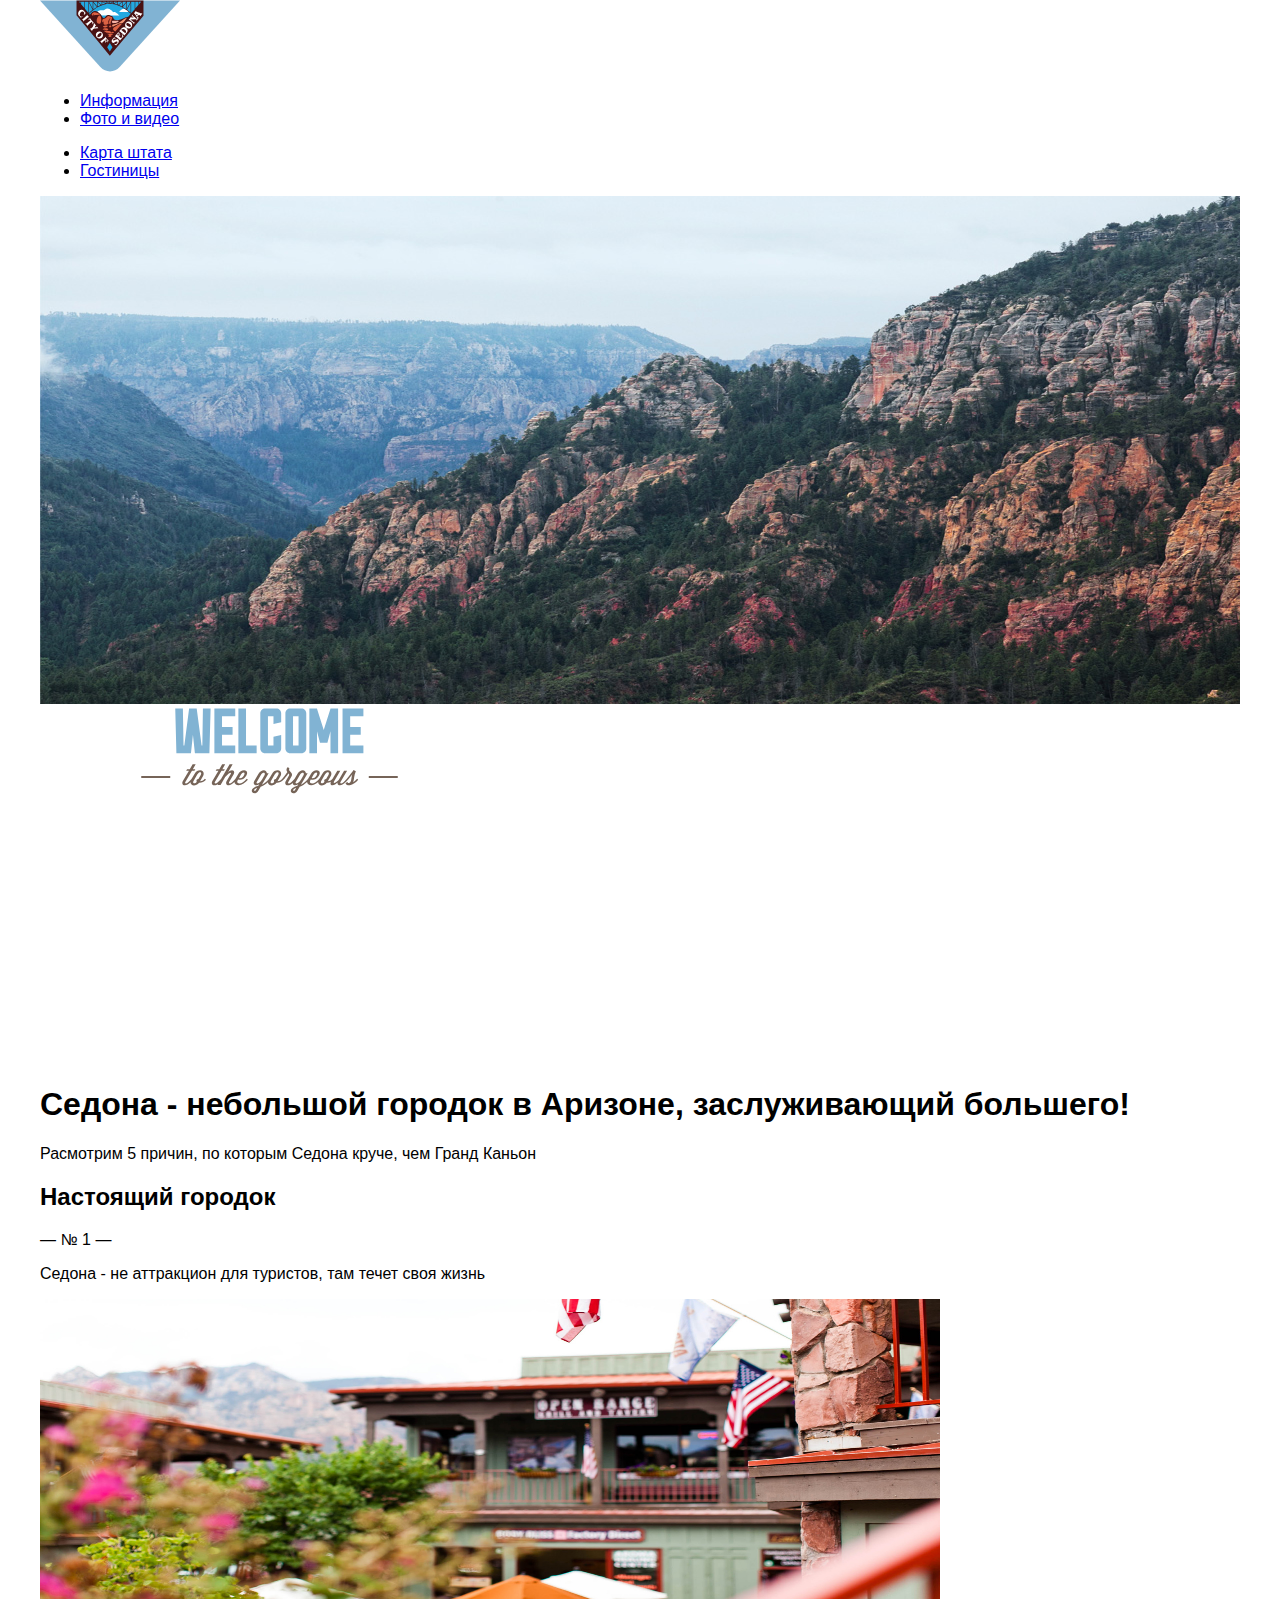
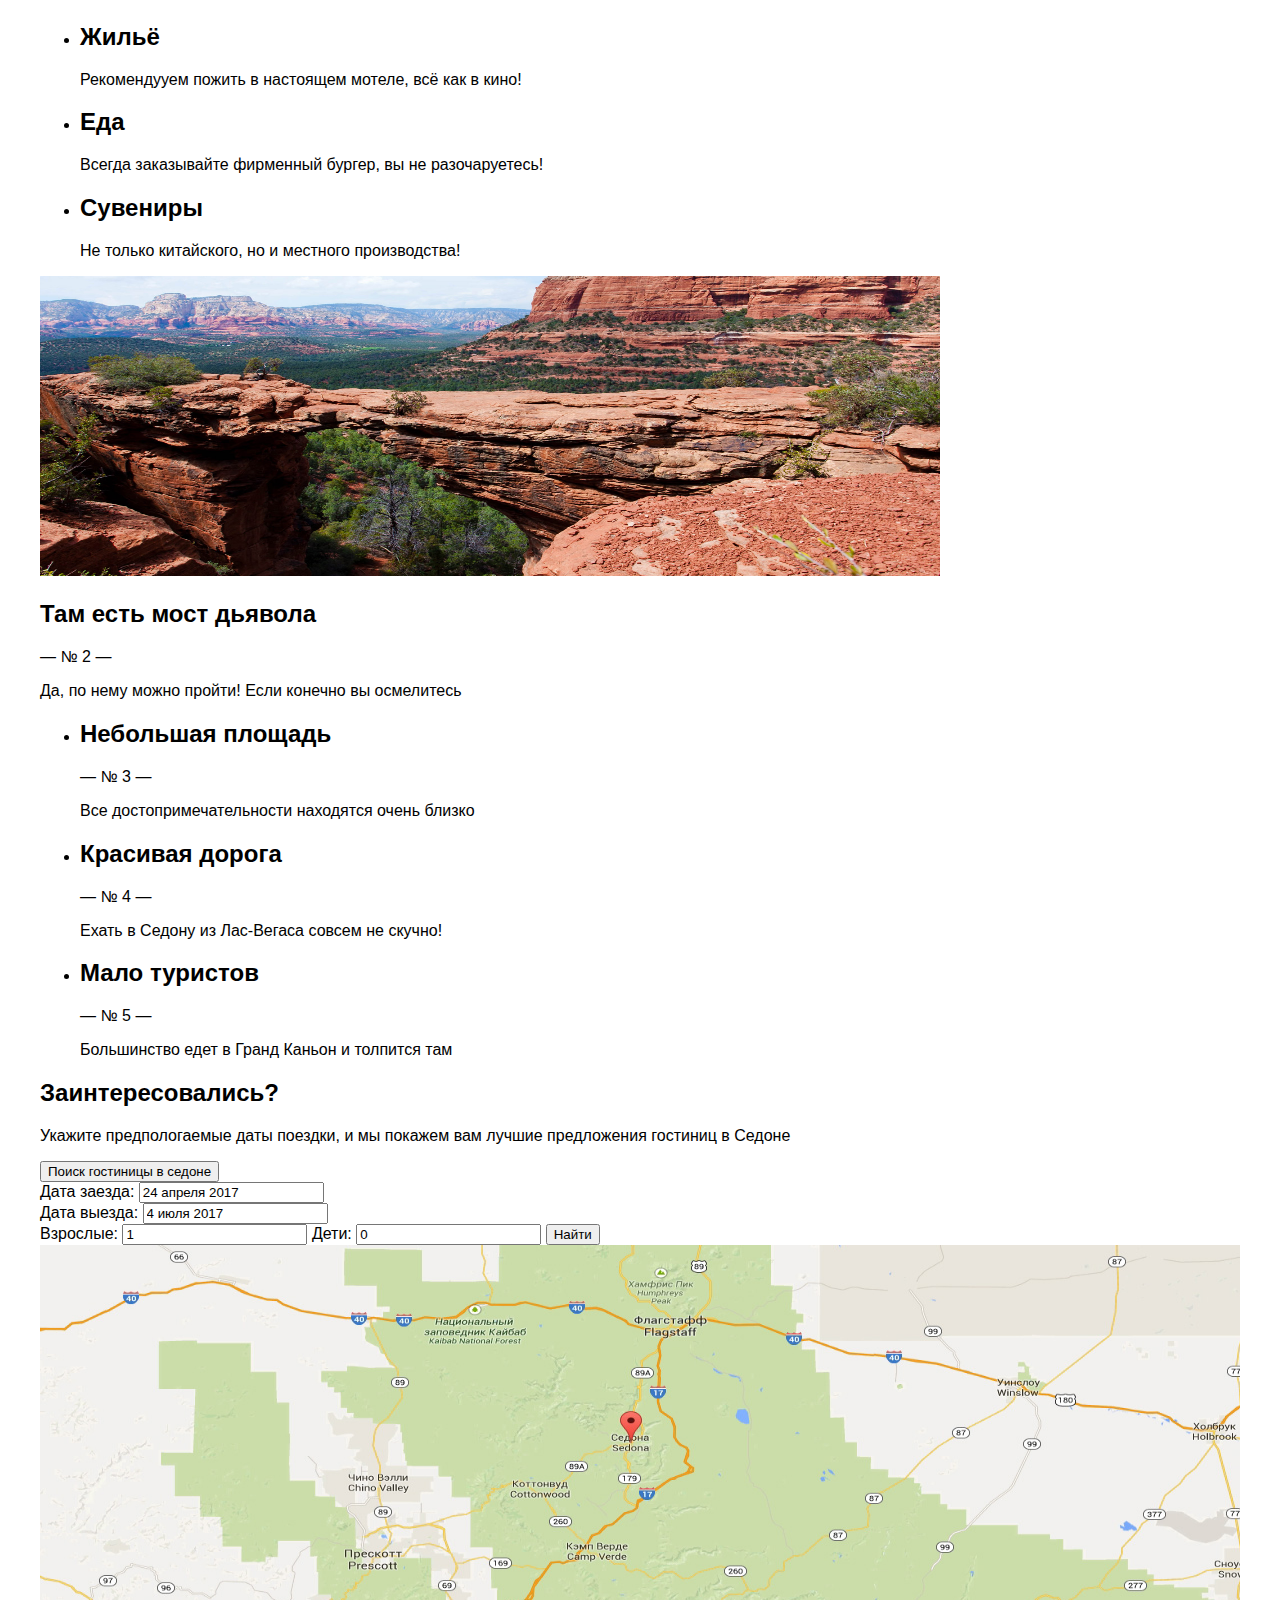
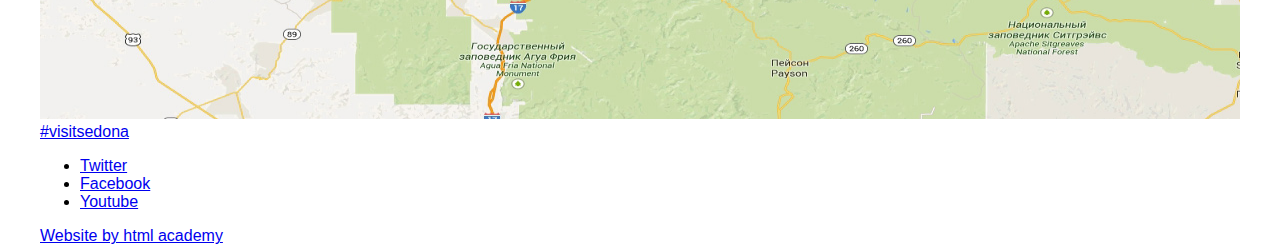
==== index.html @ aff2f15e "заменил .пнг на .свг" ====
<!DOCTYPE html>
<html lang="ru">
  <head>
    <meta charset="utf-8">
    <title>HTML Academy: Седона</title>
    <link rel="stylesheet" type="text/css" href="css/style.css">
  </head>
  <body>
  	<header class="main-header">
      <a class="main-header-logo">
          <img src="img/index-logo.svg" width="140" height="72" alt="Логотип города Седона">
        </a>
  		<nav class="main-navigation">
  			<ul class="site-navigation nav-left">
  				<li>
  					<a href="info.html">Информация</a>			
  				</li>
  				<li>
  					<a href="foto.html">Фото и видео</a>
  				</li>
        </ul>
        <ul class="site-navigation nav-right">  
  				<li>
  					<a href="map.html">Карта штата</a>
  				</li>
  				<li>
  					<a href="hotels.html">Гостиницы</a>
  				</li>
  			</ul>
  		</nav>
  	</header>
    <main class="container">
    	<section class="container-header">
    		<img src="img/background-photo.jpg" width="1200" height="508" alt="Sedona Nature">
        <img src="img/welcome-header.svg" width="459" height="353" alt="Because the Grand canyon sucks!">
    	</section>
    	<section class="features">
    		<h1>Седона - небольшой городок в Аризоне, заслуживающий большего!</h1>
    		<p>Расмотрим 5 причин, по которым Седона круче, чем Гранд Каньон</p>
    		<div class="feature-logo">
            <div class="feature-logo-text-container">
              <h2>Настоящий городок</h2>
              <p>— № 1 —</p>
              <p>Седона - не аттракцион для туристов, там течет своя жизнь</p>
            </div>
            <div class="feature-logo-image-container">
              <img src="img/features_1.jpg" width="900" height="300" alt="Настоящий городок">              
            </div>      
        </div>  
        <ul class="features-list">
            <li class="feature-item">
              <h2>Жильё</h2>
              <p>Рекомендууем пожить в настоящем мотеле, всё как в кино!</p>
            </li>
            <li class="feature-item">
              <h2>Еда</h2>
              <p>Всегда заказывайте фирменный бургер, вы не разочаруетесь!</p>
            </li>
            <li class="feature-item">
              <h2>Сувениры</h2>
              <p>Не только китайского, но и местного производства!</p>
            </li>
        </ul> 
    		<div class="feature-logo">
          <div class="feature-logo-image-container">
              <img src="img/features_2.jpg" width="900" height="300" alt="Мост дьявола">              
          </div>
          <div class="feature-logo-text-container">
              <h2>Там есть мост дьявола</h2>
              <p>— № 2 —</p>
              <p>Да, по нему можно пройти! Если конечно вы осмелитесь</p>
          </div>       
        </div> 					
    		<ul class="features-list">	
            <li class="feature-item">
    					<h2>Небольшая площадь</h2>
              <p>— № 3 —</p>
    					<p>Все достопримечательности находятся очень близко</p>
    				</li>
    				<li class="feature-item">
    					<h2>Красивая дорога</h2>
              <p>— № 4 —</p>
    					<p>Ехать в Седону из Лас-Вегаса совсем не скучно!</p>
    				</li>
    				<li class="feature-item">
    					<h2>Мало туристов</h2>
              <p>— № 5 —</p>
    					<p>Большинство едет в Гранд Каньон и толпится там</p>
    				</li>
    		</ul> 		
    	</section>
    	<section class="search-hotel">
    		<h2>Заинтересовались?</h2>
    		<p>Укажите предпологаемые даты поездки, и мы покажем вам лучшие предложения гостиниц в Седоне</p>
    		<button name="form-search-hotel">Поиск гостиницы в седоне</button>	
    	</section>
      <section class="hidden-window-search-hotel">
      <form class="form-search-hotel" action="" method="post">
        <label for="Id_date-arrival">Дата заезда:</label>
          <input type="text" id="Id_date-arrival" value="24 апреля 2017">     
            <div class="ico_date"></div>
        <label for="Id_date-departure">Дата выезда:</label>
          <input type="text" id="Id_date-departure" value="4 июля 2017">
            <div class="ico_date"></div>
        <label for="Id_num-people">Взрослые:</label>
          <input type="number" id="Id_num-people" value="1" min="1" step="1">
        <label for="Id_num-child">Дети:</label>      
          <input type="number" id="Id_num-child" value="0" min="0" step="1">
        <button>Найти</button>  
      </form>
    </section>
      <section class="map-sedona">
        <a href="https://goo.gl/maps/uYMS3ZYWvqG2" target="_blank">
          <img src="img/background-map-sedona.jpg" width="1200" height="474" alt="Карта Седоны">
        </a>
      </section>
    </main>
    <footer class="main-footer">
    	<div class="footer-hestag">
        <a href="https://www.instagram.com/explore/tags/visitsedona/" target="_blank">#visitsedona</a>
      </div>  
    	<div class="footer-social">
    		<ul>
    			<li><a class="social-button" href="#">Twitter</a></li>
    			<li><a class="social-button" href="#">Facebook</a></li>
    			<li><a class="social-button" href="#">Youtube</a></li>
    		</ul>
    	</div>
    	<div class="footer-copyright">
        <a class="button" href="https://htmlacademy.ru/intensive/htmlcss" target="_blank">Website by html academy</a>
      </div> 	
    </footer>
    
  </body>
</html>
---- css/style.css ----
@font-face {
	font-family: "PT Sans";
	font-style: normal;
	src:
		local(fonts/ptsans.woff);
}
body {
	font-family: "PT Sans", "Arial", sans-serif;
	width: 1280px;
  	margin: 0;
  	padding: 0 40px;
}
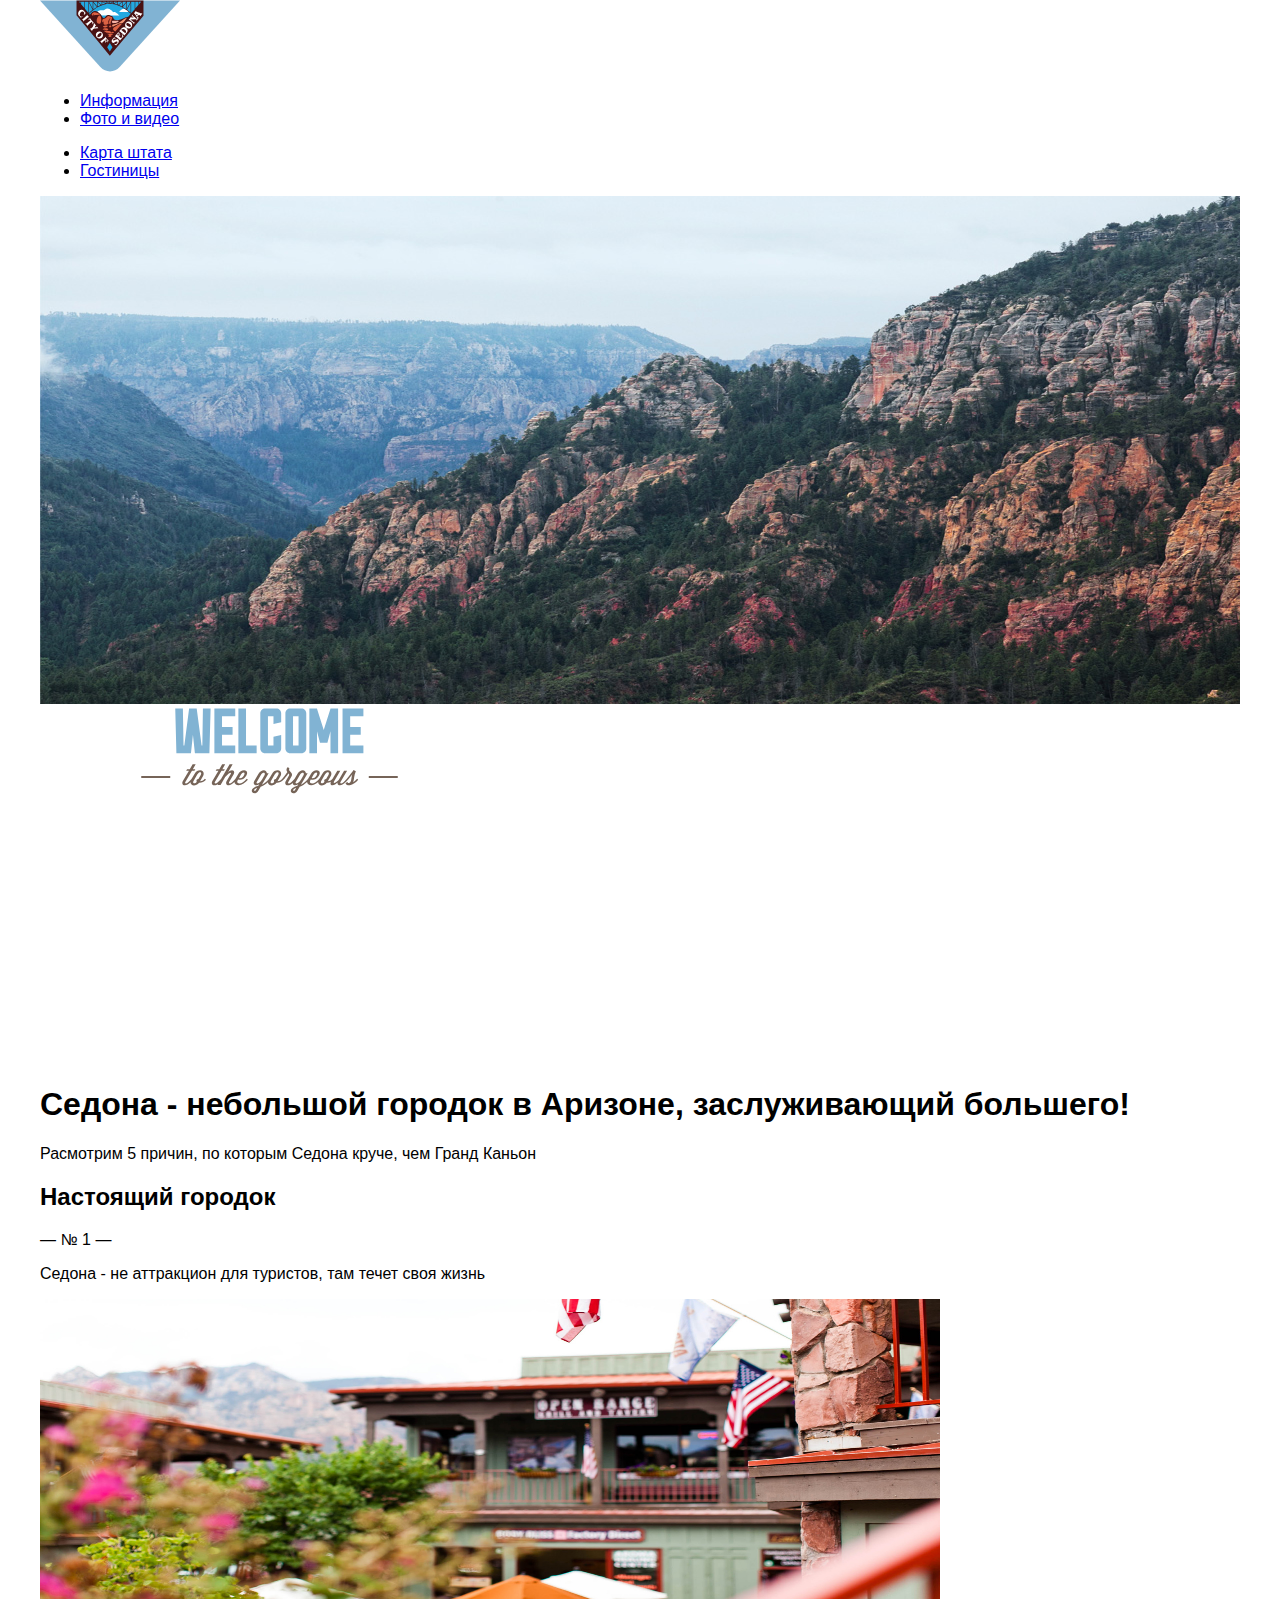
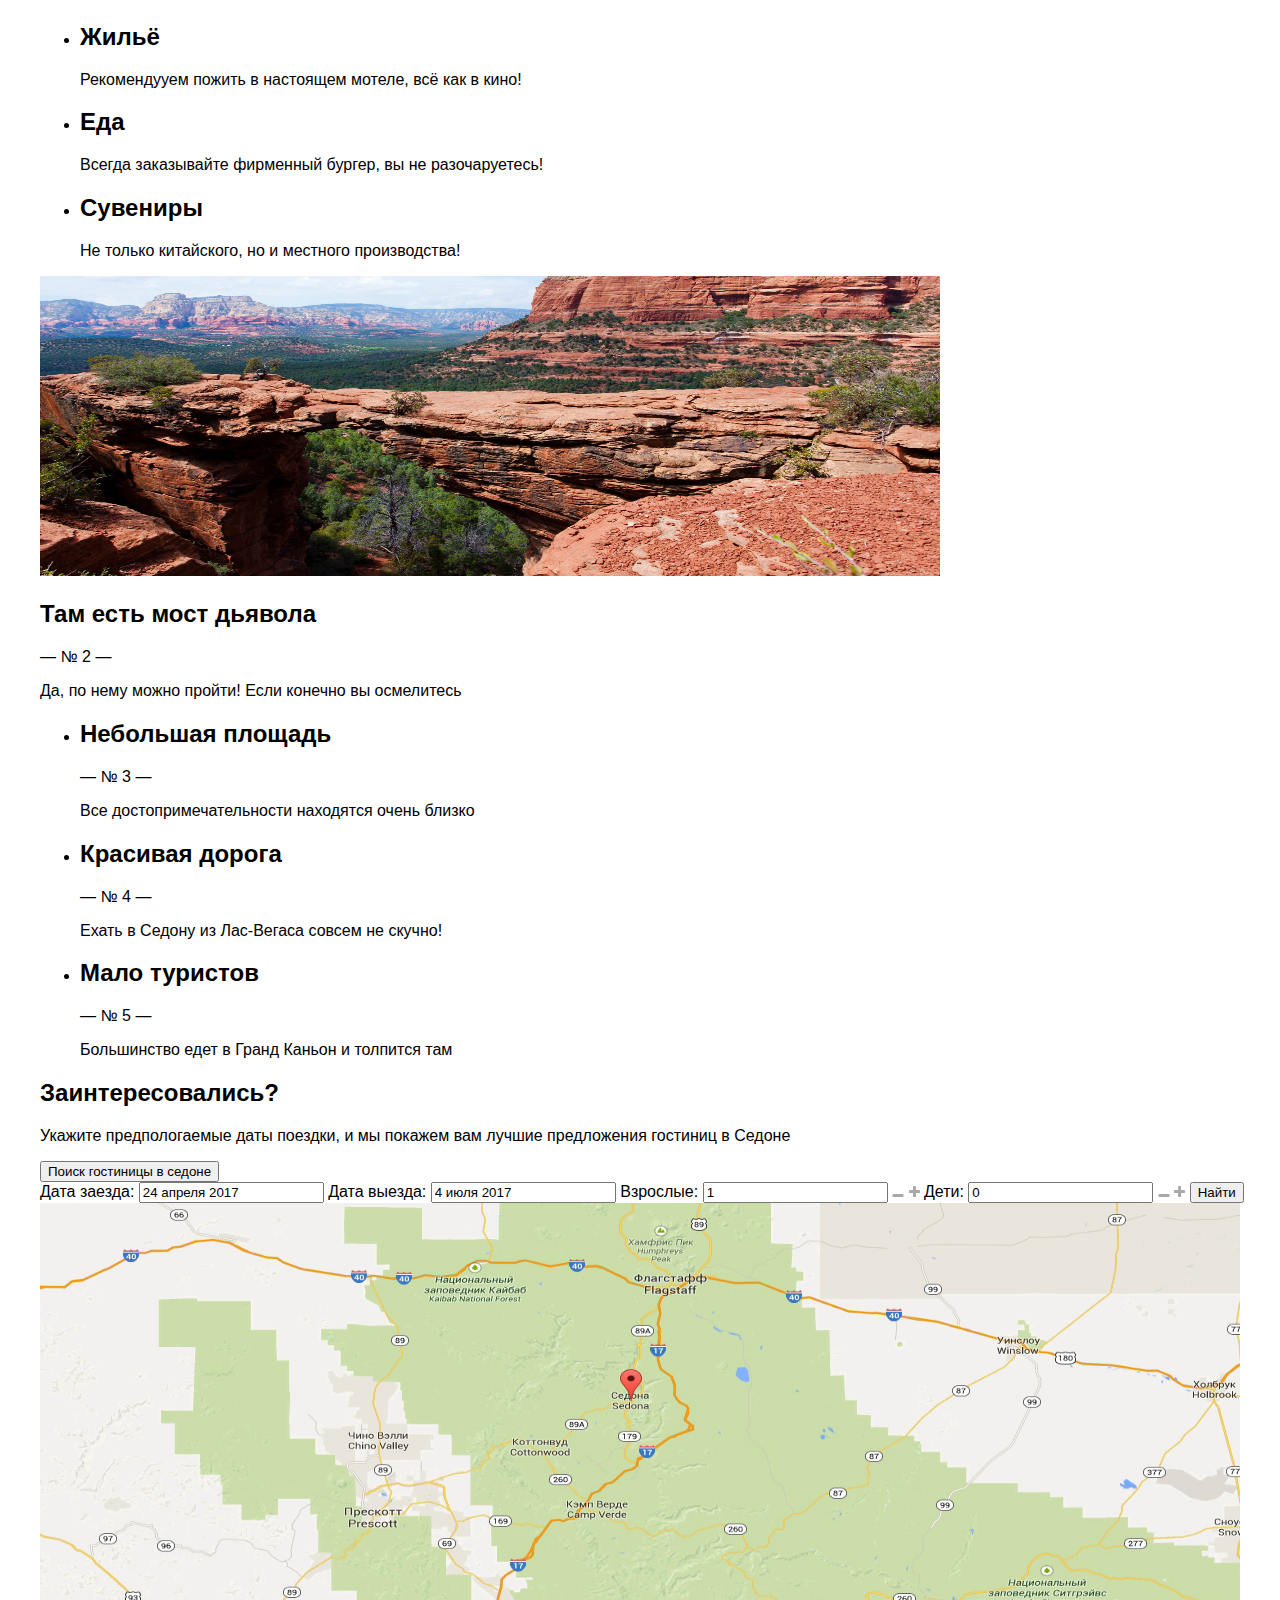
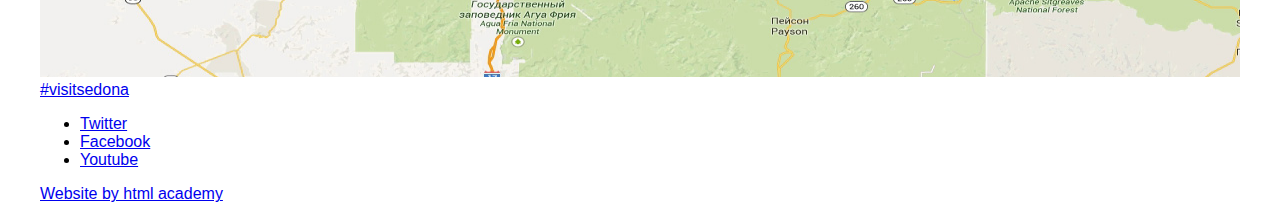
==== commit a4cea29d: "переразметил index" ====
--- a/index.html
+++ b/index.html
@@ -9,7 +9,7 @@
   	<header class="main-header">
       <a class="main-header-logo">
           <img src="img/index-logo.svg" width="140" height="72" alt="Логотип города Седона">
-        </a>
+      </a>
   		<nav class="main-navigation">
   			<ul class="site-navigation nav-left">
   				<li>
@@ -92,21 +92,29 @@
     	<section class="search-hotel">
     		<h2>Заинтересовались?</h2>
     		<p>Укажите предпологаемые даты поездки, и мы покажем вам лучшие предложения гостиниц в Седоне</p>
-    		<button name="form-search-hotel">Поиск гостиницы в седоне</button>	
+    		<button class="button open-form-search-hotel">Поиск гостиницы в седоне</button>	
     	</section>
       <section class="hidden-window-search-hotel">
-      <form class="form-search-hotel" action="" method="post">
-        <label for="Id_date-arrival">Дата заезда:</label>
-          <input type="text" id="Id_date-arrival" value="24 апреля 2017">     
-            <div class="ico_date"></div>
-        <label for="Id_date-departure">Дата выезда:</label>
-          <input type="text" id="Id_date-departure" value="4 июля 2017">
-            <div class="ico_date"></div>
-        <label for="Id_num-people">Взрослые:</label>
-          <input type="number" id="Id_num-people" value="1" min="1" step="1">
-        <label for="Id_num-child">Дети:</label>      
-          <input type="number" id="Id_num-child" value="0" min="0" step="1">
-        <button>Найти</button>  
+      <form class="form-search-hotel" action="https://echo.htmlacademy.ru" method="post">
+        <label for="Id_date-arrival">Дата заезда:
+          <input type="text" id="Id_date-arrival" name="date-arrival" value="24 апреля 2017">     
+          <span class="ico_date"></span>
+        </label>  
+        <label for="Id_date-departure">Дата выезда:
+          <input type="text" id="Id_date-departure" name="date-departure" value="4 июля 2017">
+          <span class="ico_date"></span>
+        </label>  
+        <label for="Id_num-people">Взрослые:
+          <input type="text" id="Id_num-people" name="count-people" value="1" placeholder="1">
+          <span class="icon-minus"><img src="img/icon-minus.png"></span>
+          <span class="icon-plus"><img src="img/icon-plus.png"></span>  
+        </label>  
+        <label for="Id_num-child">Дети:      
+          <input type="text" id="Id_num-child" name="count-child" value="0" placeholder="0">
+          <span class="icon-minus"><img src="img/icon-minus.png"></span>
+          <span class="icon-plus"><img src="img/icon-plus.png"></span>
+        </label> 
+        <button class="button" type="submit">Найти</button>  
       </form>
     </section>
       <section class="map-sedona">
@@ -117,7 +125,7 @@
     </main>
     <footer class="main-footer">
     	<div class="footer-hestag">
-        <a href="https://www.instagram.com/explore/tags/visitsedona/" target="_blank">#visitsedona</a>
+        <a href="https://www.instagram.com/explore/tags/visitsedona/" target="_blank" >#visitsedona</a>
       </div>  
     	<div class="footer-social">
     		<ul>
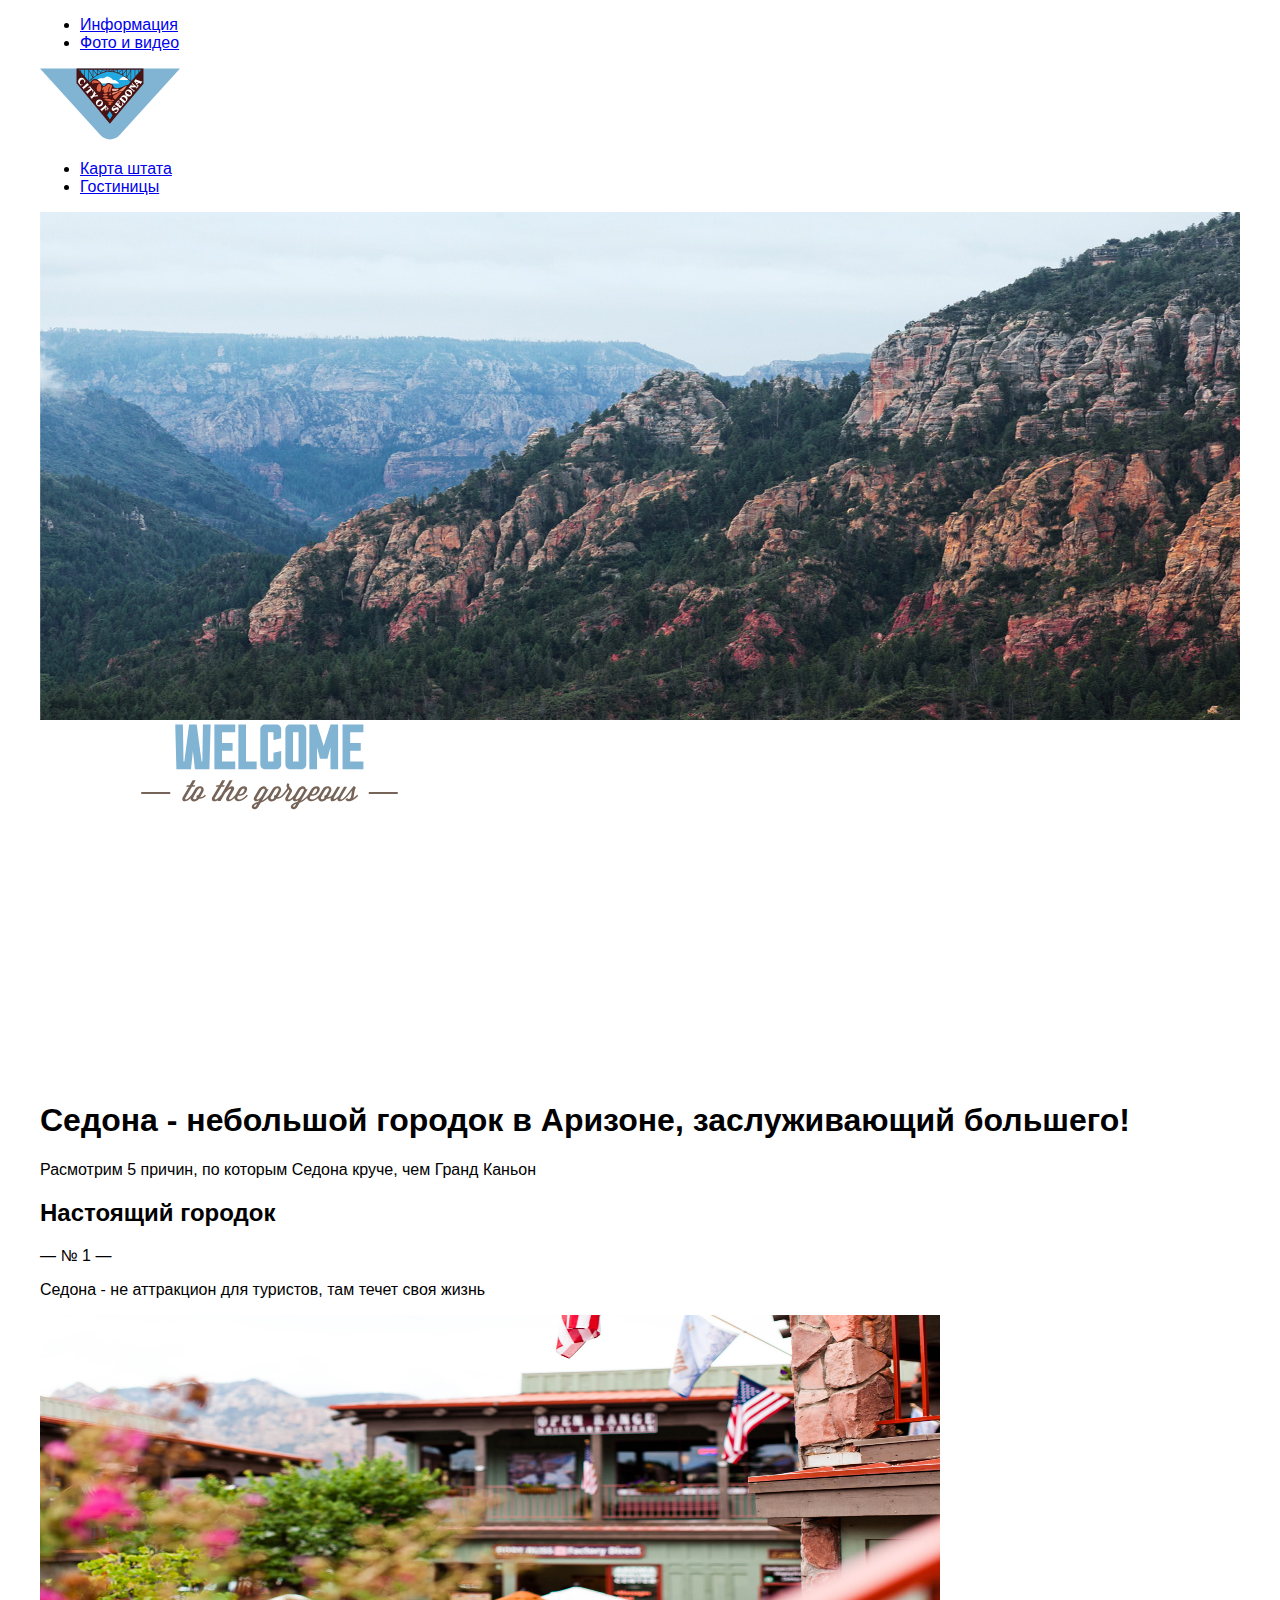
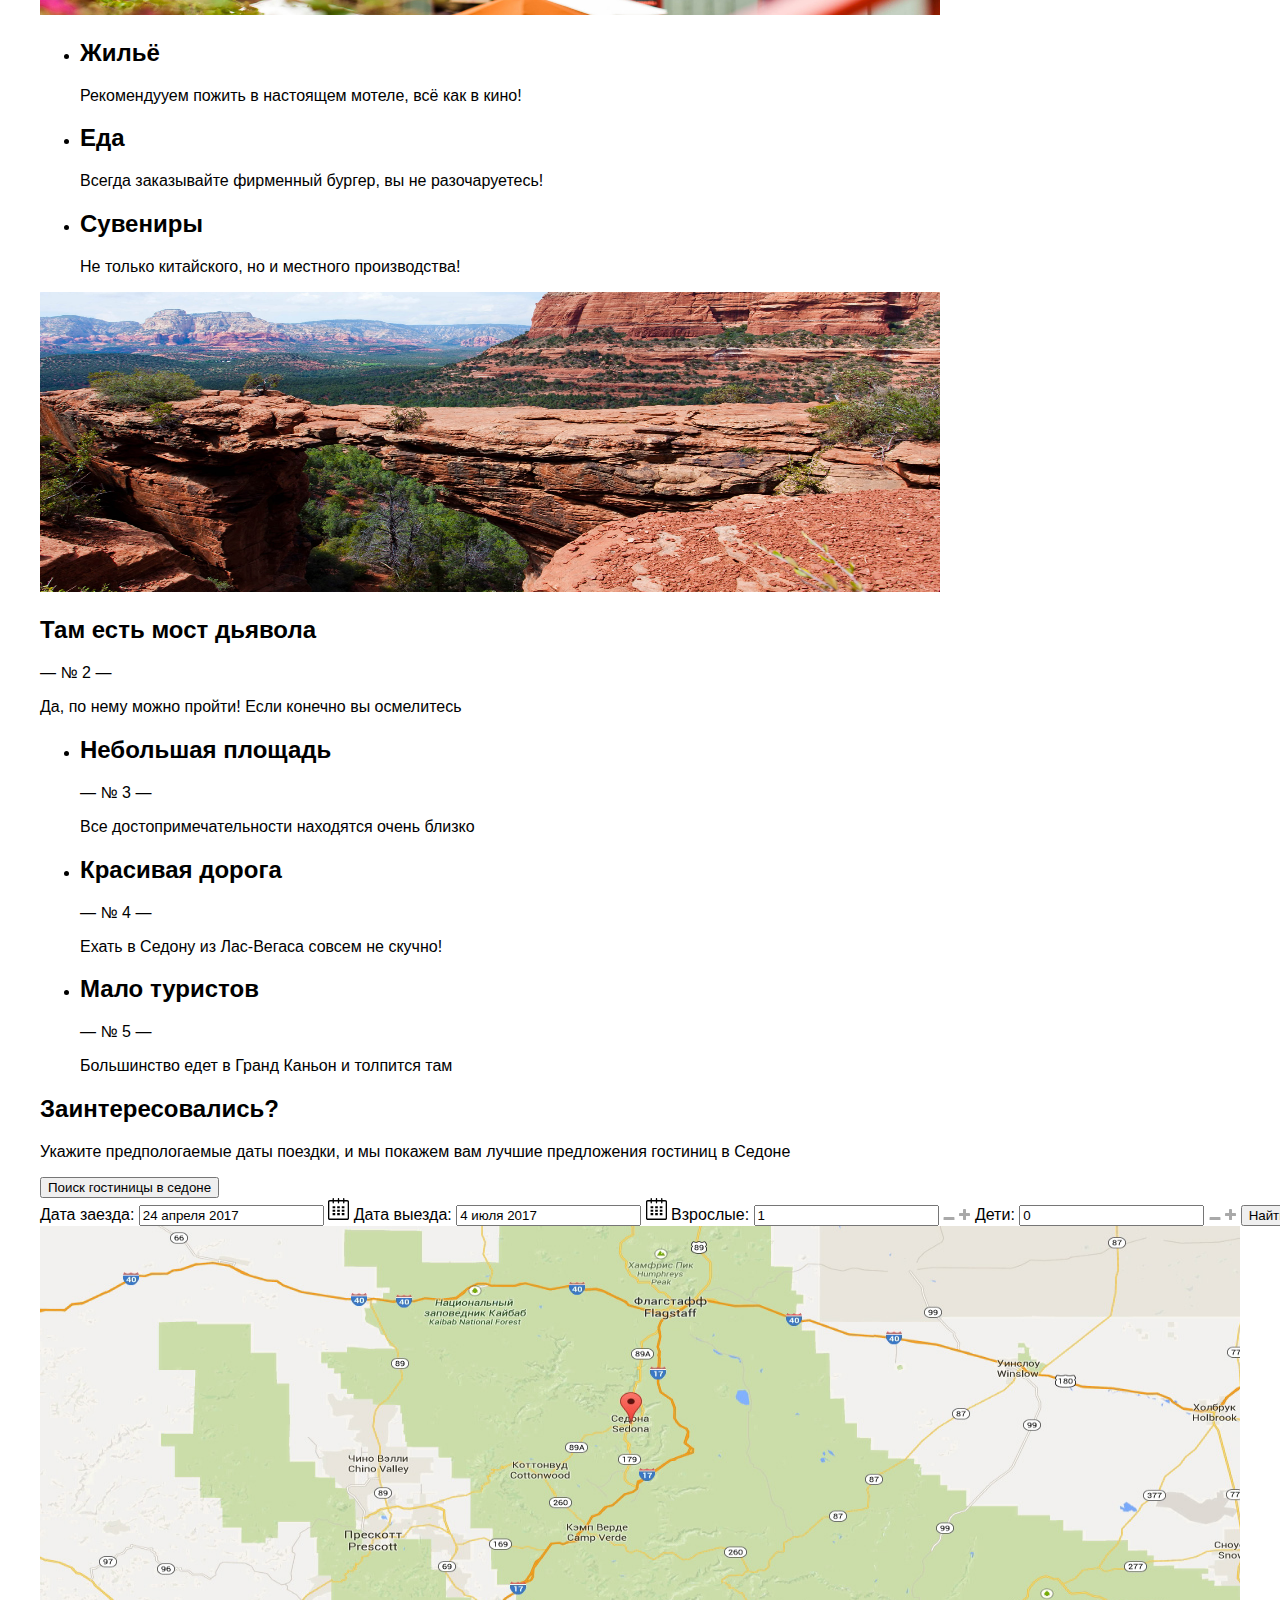
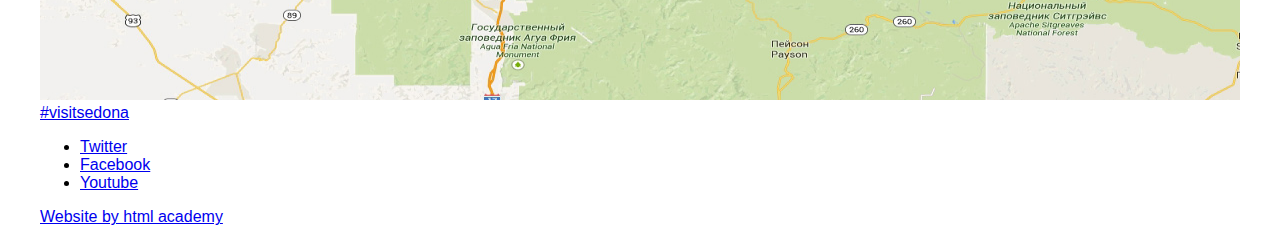
==== commit 21fb048e: "переразметил hotels" ====
--- a/index.html
+++ b/index.html
@@ -7,10 +7,7 @@
   </head>
   <body>
   	<header class="main-header">
-      <a class="main-header-logo">
-          <img src="img/index-logo.svg" width="140" height="72" alt="Логотип города Седона">
-      </a>
-  		<nav class="main-navigation">
+      <nav class="main-navigation">
   			<ul class="site-navigation nav-left">
   				<li>
   					<a href="info.html">Информация</a>			
@@ -19,6 +16,9 @@
   					<a href="foto.html">Фото и видео</a>
   				</li>
         </ul>
+        <a class="main-header-logo">
+          <img src="img/index-logo.svg" width="140" height="72" alt="Логотип города Седона">
+        </a>
         <ul class="site-navigation nav-right">  
   				<li>
   					<a href="map.html">Карта штата</a>
@@ -98,11 +98,11 @@
       <form class="form-search-hotel" action="https://echo.htmlacademy.ru" method="post">
         <label for="Id_date-arrival">Дата заезда:
           <input type="text" id="Id_date-arrival" name="date-arrival" value="24 апреля 2017">     
-          <span class="ico_date"></span>
+          <span class="ico_date"><img src="img/icon-calendar.svg"></span>
         </label>  
         <label for="Id_date-departure">Дата выезда:
           <input type="text" id="Id_date-departure" name="date-departure" value="4 июля 2017">
-          <span class="ico_date"></span>
+          <span class="ico_date"><img src="img/icon-calendar.svg"></span>
         </label>  
         <label for="Id_num-people">Взрослые:
           <input type="text" id="Id_num-people" name="count-people" value="1" placeholder="1">
@@ -119,7 +119,7 @@
     </section>
       <section class="map-sedona">
         <a href="https://goo.gl/maps/uYMS3ZYWvqG2" target="_blank">
-          <img src="img/background-map-sedona.jpg" width="1200" height="474" alt="Карта Седоны">
+          <img src="img/background-map-sedona.jpg" width="1200" height="474" alt="Здесь находится Седона">
         </a>
       </section>
     </main>
@@ -135,7 +135,7 @@
     		</ul>
     	</div>
     	<div class="footer-copyright">
-        <a class="button" href="https://htmlacademy.ru/intensive/htmlcss" target="_blank">Website by html academy</a>
+        <a class="button-copyright" href="https://htmlacademy.ru/intensive/htmlcss" target="_blank">Website by html academy</a>
       </div> 	
     </footer>
     
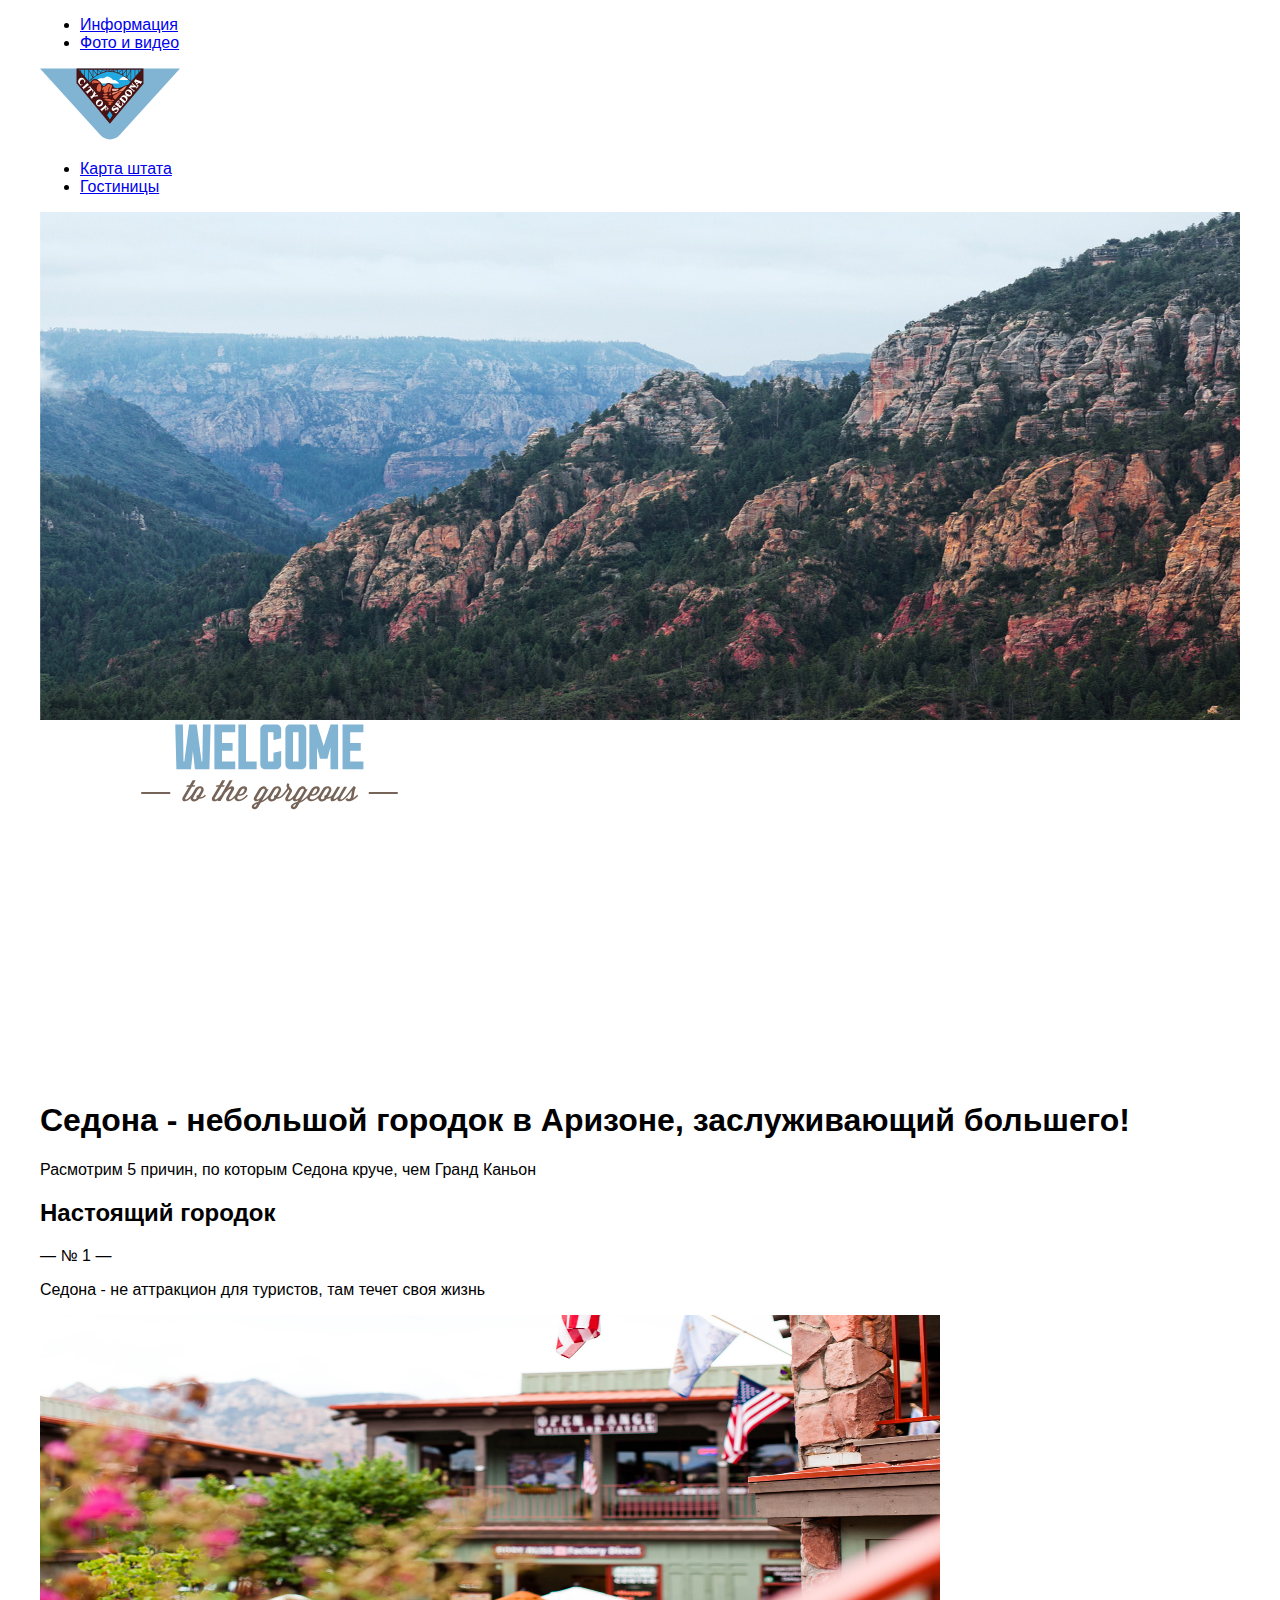
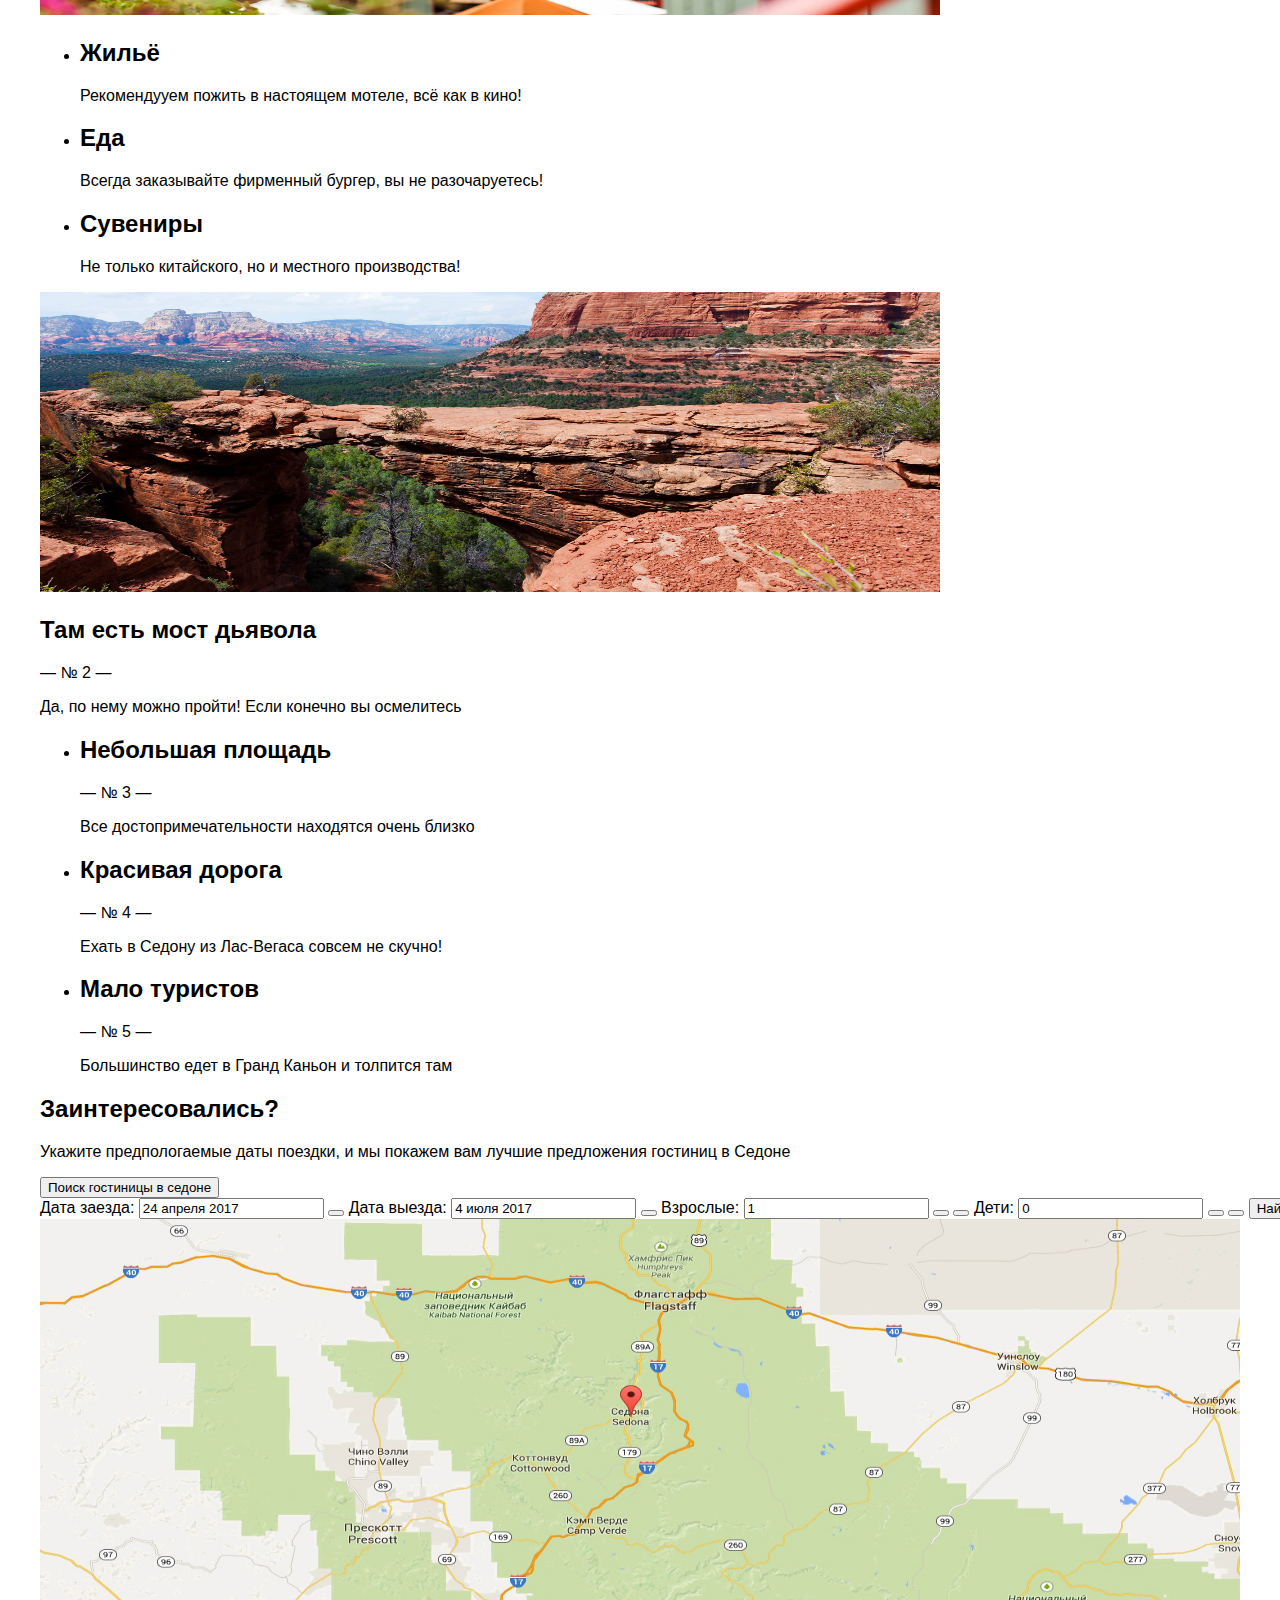
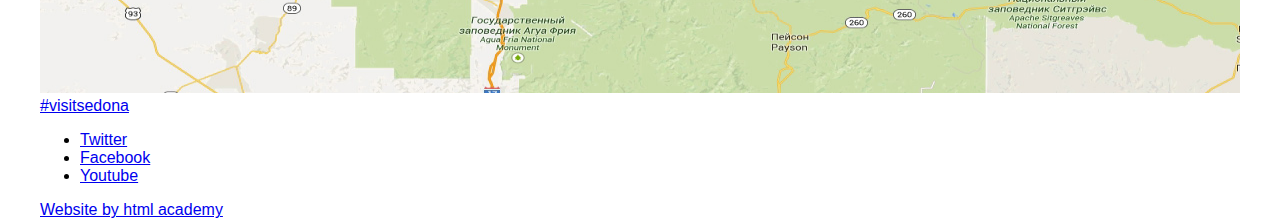
==== commit 8b8746bd: "..." ====
--- a/index.html
+++ b/index.html
@@ -98,21 +98,23 @@
       <form class="form-search-hotel" action="https://echo.htmlacademy.ru" method="post">
         <label for="Id_date-arrival">Дата заезда:
           <input type="text" id="Id_date-arrival" name="date-arrival" value="24 апреля 2017">     
-          <span class="ico_date"><img src="img/icon-calendar.svg"></span>
+          <button class="icon_date">
+            
+          </button>
         </label>  
         <label for="Id_date-departure">Дата выезда:
           <input type="text" id="Id_date-departure" name="date-departure" value="4 июля 2017">
-          <span class="ico_date"><img src="img/icon-calendar.svg"></span>
+          <button class="icon_date"></button>
         </label>  
         <label for="Id_num-people">Взрослые:
           <input type="text" id="Id_num-people" name="count-people" value="1" placeholder="1">
-          <span class="icon-minus"><img src="img/icon-minus.png"></span>
-          <span class="icon-plus"><img src="img/icon-plus.png"></span>  
+          <button class="icon-minus"></button>
+          <button class="icon-plus"></button>  
         </label>  
         <label for="Id_num-child">Дети:      
           <input type="text" id="Id_num-child" name="count-child" value="0" placeholder="0">
-          <span class="icon-minus"><img src="img/icon-minus.png"></span>
-          <span class="icon-plus"><img src="img/icon-plus.png"></span>
+          <button class="icon-minus"></button>
+          <button class="icon-plus"></button>
         </label> 
         <button class="button" type="submit">Найти</button>  
       </form>
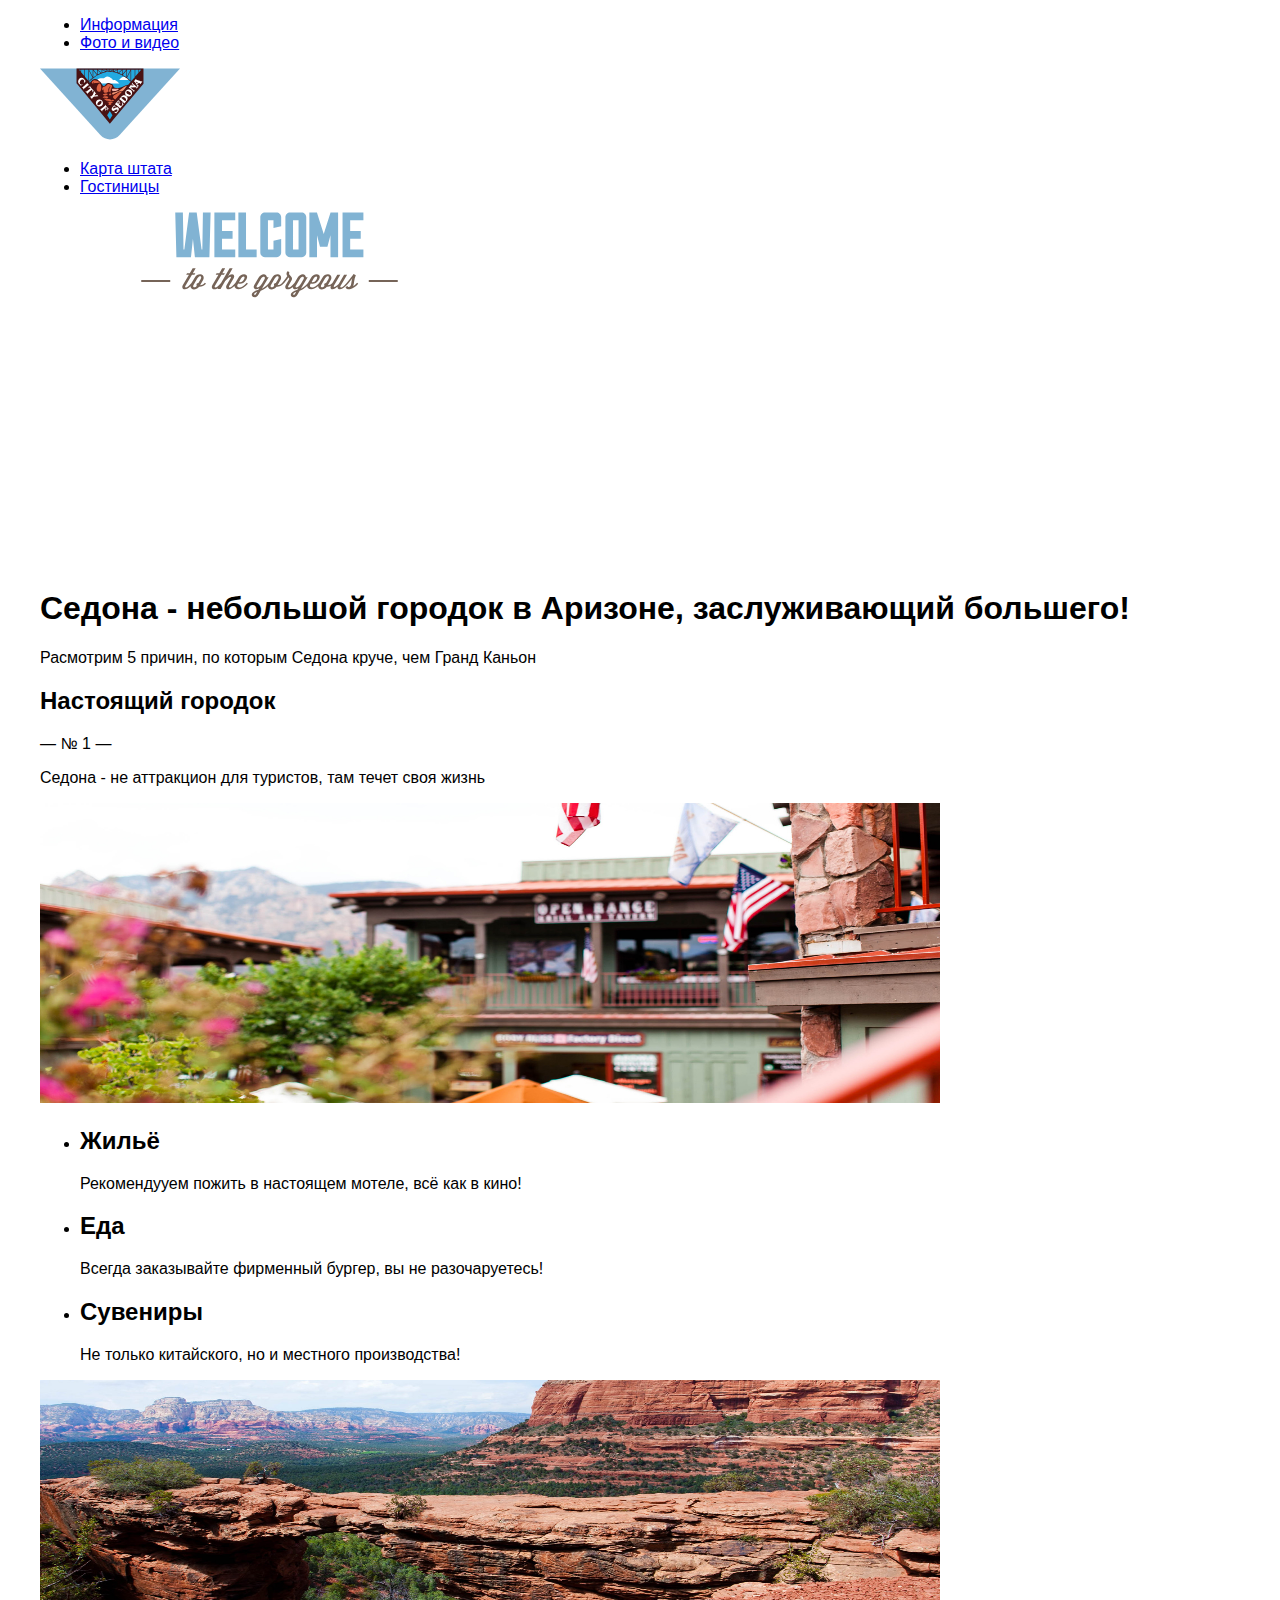
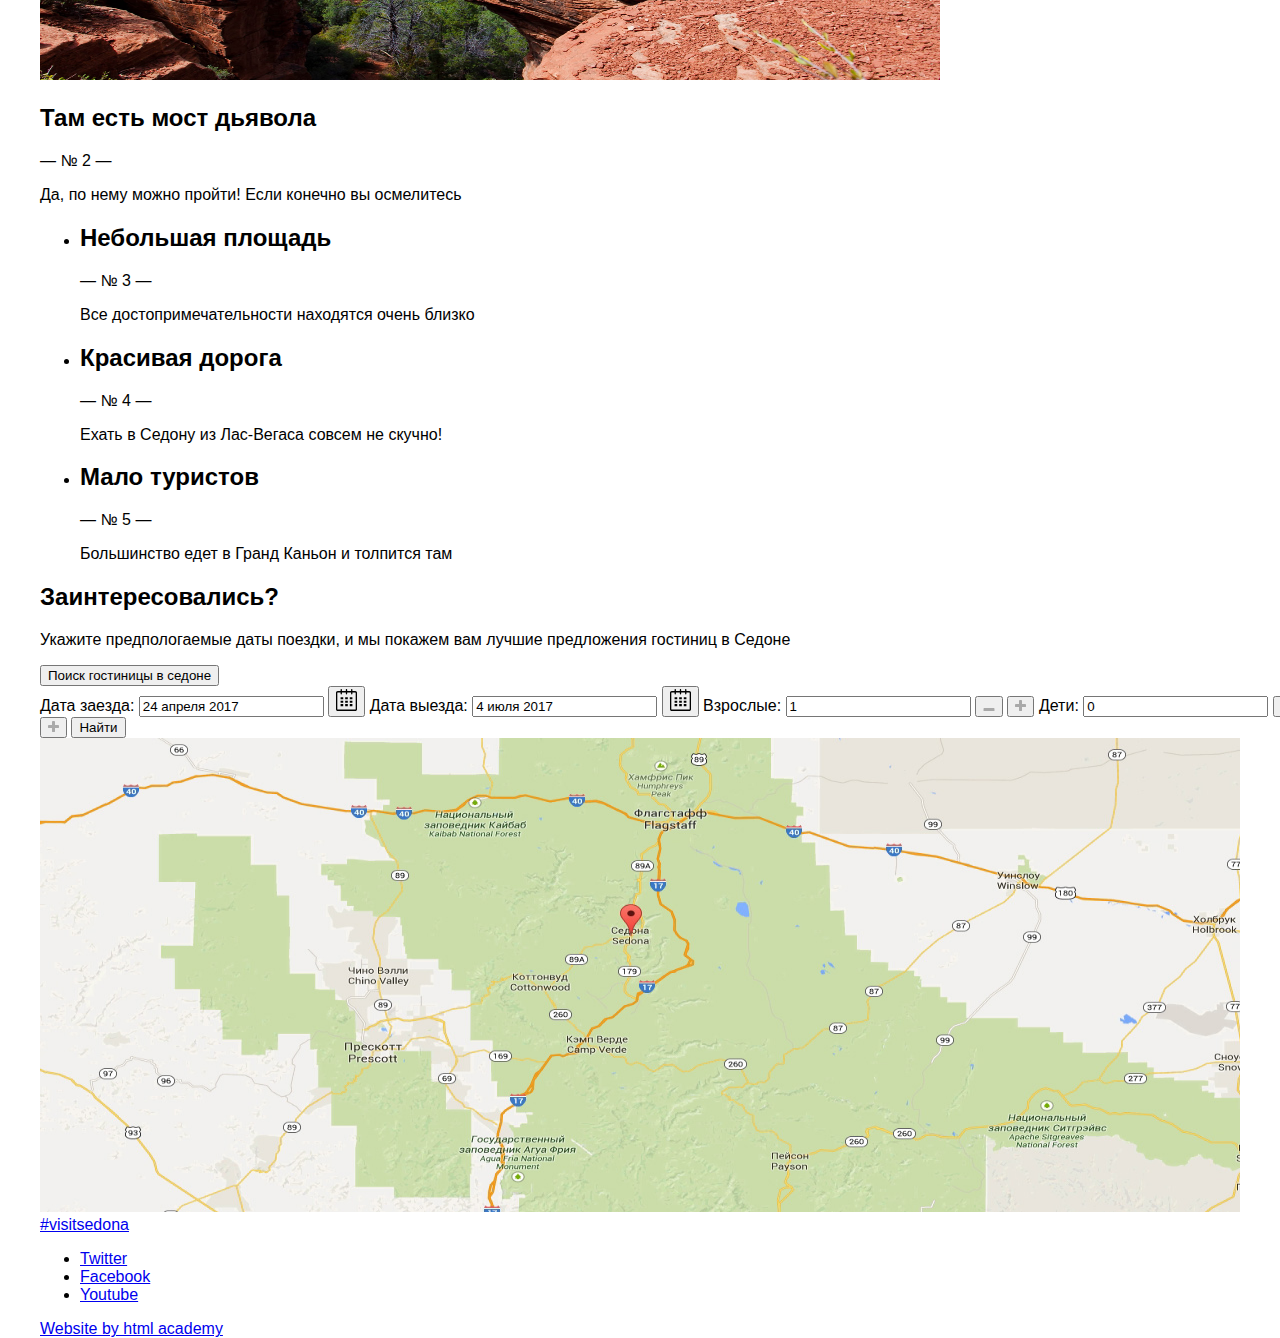
==== commit b0d52373: "заменил span на button" ====
--- a/index.html
+++ b/index.html
@@ -31,8 +31,9 @@
   	</header>
     <main class="container">
     	<section class="container-header">
-    		<img src="img/background-photo.jpg" width="1200" height="508" alt="Sedona Nature">
+    		<!-- <img src="img/background-photo.jpg" width="1200" height="508" alt="Sedona Nature"> -->
         <img src="img/welcome-header.svg" width="459" height="353" alt="Because the Grand canyon sucks!">
+
     	</section>
     	<section class="features">
     		<h1>Седона - небольшой городок в Аризоне, заслуживающий большего!</h1>
@@ -99,22 +100,24 @@
         <label for="Id_date-arrival">Дата заезда:
           <input type="text" id="Id_date-arrival" name="date-arrival" value="24 апреля 2017">     
           <button class="icon_date">
-            
+            <svg xmlns="http://www.w3.org/2000/svg" width="21" height="22" viewBox="0 0 21 22"><path d="M19.251 2.025h-2.845V.648c0-.381-.294-.689-.656-.689-.363 0-.656.308-.656.689v1.377h-3.938V.648c0-.381-.294-.689-.655-.689-.363 0-.657.308-.657.689v1.377H5.906V.648c0-.381-.294-.689-.656-.689-.363 0-.657.308-.657.689v1.377H1.75C.784 2.025 0 2.847 0 3.862v16.302C0 21.179.784 22 1.75 22h17.501c.966 0 1.749-.821 1.749-1.836V3.862c0-1.015-.783-1.837-1.749-1.837zm.437 18.139a.448.448 0 0 1-.437.459H1.75a.45.45 0 0 1-.438-.459V3.862a.45.45 0 0 1 .438-.459h2.844v1.378c0 .381.294.689.657.689.362 0 .656-.308.656-.689V3.403h3.938v1.378c0 .381.294.689.657.689.361 0 .655-.308.655-.689V3.403h3.938v1.378c0 .381.293.689.656.689.362 0 .656-.308.656-.689V3.403h2.845c.241 0 .437.206.437.459v16.302z"/><path d="M4.594 8.225h2.625v2.066H4.594zM4.594 11.668h2.625v2.067H4.594zM4.594 15.112h2.625v2.066H4.594zM9.188 15.112h2.625v2.066H9.188zM9.188 11.668h2.625v2.067H9.188zM9.188 8.225h2.625v2.066H9.188zM13.781 15.112h2.625v2.066h-2.625zM13.781 11.668h2.625v2.067h-2.625zM13.781 8.225h2.625v2.066h-2.625z"/></svg>
           </button>
         </label>  
         <label for="Id_date-departure">Дата выезда:
           <input type="text" id="Id_date-departure" name="date-departure" value="4 июля 2017">
-          <button class="icon_date"></button>
+          <button class="icon_date">
+            <svg xmlns="http://www.w3.org/2000/svg" width="21" height="22" viewBox="0 0 21 22"><path d="M19.251 2.025h-2.845V.648c0-.381-.294-.689-.656-.689-.363 0-.656.308-.656.689v1.377h-3.938V.648c0-.381-.294-.689-.655-.689-.363 0-.657.308-.657.689v1.377H5.906V.648c0-.381-.294-.689-.656-.689-.363 0-.657.308-.657.689v1.377H1.75C.784 2.025 0 2.847 0 3.862v16.302C0 21.179.784 22 1.75 22h17.501c.966 0 1.749-.821 1.749-1.836V3.862c0-1.015-.783-1.837-1.749-1.837zm.437 18.139a.448.448 0 0 1-.437.459H1.75a.45.45 0 0 1-.438-.459V3.862a.45.45 0 0 1 .438-.459h2.844v1.378c0 .381.294.689.657.689.362 0 .656-.308.656-.689V3.403h3.938v1.378c0 .381.294.689.657.689.361 0 .655-.308.655-.689V3.403h3.938v1.378c0 .381.293.689.656.689.362 0 .656-.308.656-.689V3.403h2.845c.241 0 .437.206.437.459v16.302z"/><path d="M4.594 8.225h2.625v2.066H4.594zM4.594 11.668h2.625v2.067H4.594zM4.594 15.112h2.625v2.066H4.594zM9.188 15.112h2.625v2.066H9.188zM9.188 11.668h2.625v2.067H9.188zM9.188 8.225h2.625v2.066H9.188zM13.781 15.112h2.625v2.066h-2.625zM13.781 11.668h2.625v2.067h-2.625zM13.781 8.225h2.625v2.066h-2.625z"/></svg>
+          </button>
         </label>  
         <label for="Id_num-people">Взрослые:
           <input type="text" id="Id_num-people" name="count-people" value="1" placeholder="1">
-          <button class="icon-minus"></button>
-          <button class="icon-plus"></button>  
+          <button class="icon-minus"><img src="img/icon-minus.png"></button>
+          <button class="icon-plus"><img src="img/icon-plus.png"></button>  
         </label>  
         <label for="Id_num-child">Дети:      
           <input type="text" id="Id_num-child" name="count-child" value="0" placeholder="0">
-          <button class="icon-minus"></button>
-          <button class="icon-plus"></button>
+          <button class="icon-minus"><img src="img/icon-minus.png"></button>
+          <button class="icon-plus"><img src="img/icon-plus.png"></button>
         </label> 
         <button class="button" type="submit">Найти</button>  
       </form>
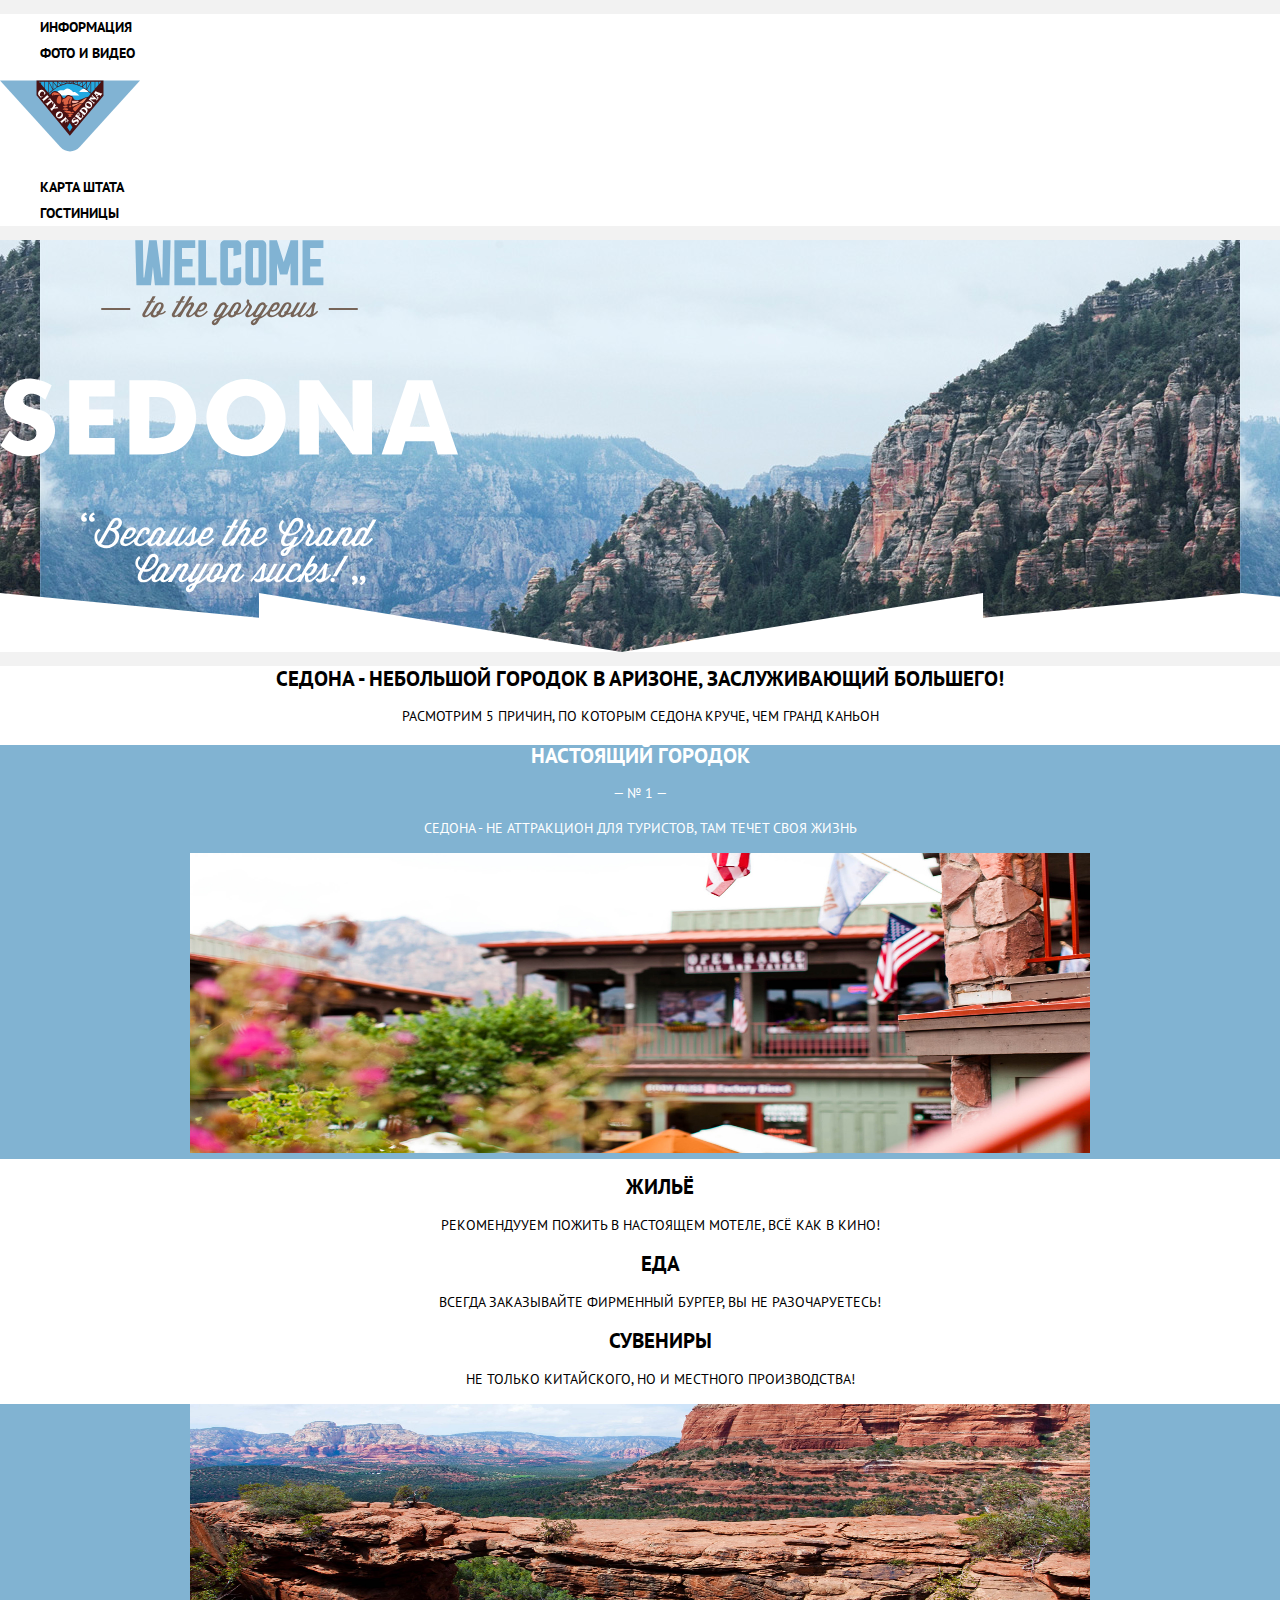
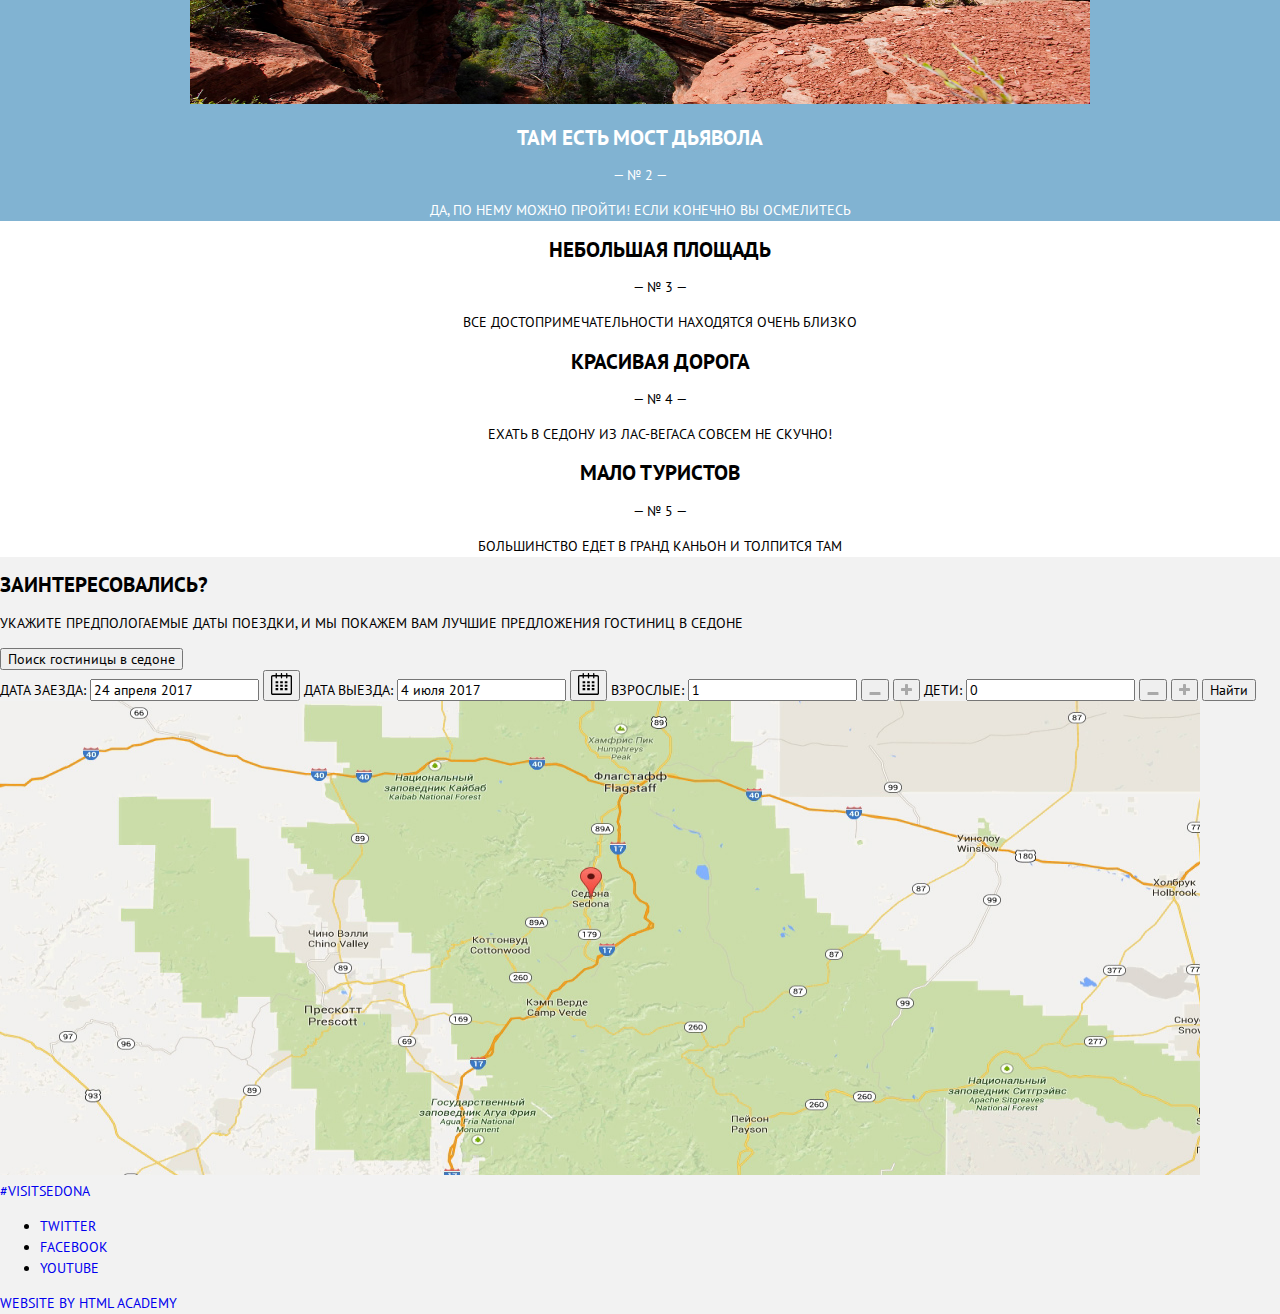
==== commit 46fed835: "начал делать 5 задание" ====
--- a/index.html
+++ b/index.html
@@ -3,10 +3,12 @@
   <head>
     <meta charset="utf-8">
     <title>HTML Academy: Седона</title>
+    <link href="https://fonts.googleapis.com/css?family=PT+Sans:400,700&amp;subset=cyrillic" rel="stylesheet">
+    <link href="css/normalize.css" rel="stylesheet">
     <link rel="stylesheet" type="text/css" href="css/style.css">
   </head>
   <body>
-  	<header class="main-header">
+    <header class="main-header">
       <nav class="main-navigation">
   			<ul class="site-navigation nav-left">
   				<li>
@@ -31,10 +33,9 @@
   	</header>
     <main class="container">
     	<section class="container-header">
-    		<!-- <img src="img/background-photo.jpg" width="1200" height="508" alt="Sedona Nature"> -->
-        <img src="img/welcome-header.svg" width="459" height="353" alt="Because the Grand canyon sucks!">
-
-    	</section>
+    		<div class="welcome-header"></div>
+        <div class="polygon-header"></div>
+      </section>
     	<section class="features">
     		<h1>Седона - небольшой городок в Аризоне, заслуживающий большего!</h1>
     		<p>Расмотрим 5 причин, по которым Седона круче, чем Гранд Каньон</p>
@@ -143,6 +144,6 @@
         <a class="button-copyright" href="https://htmlacademy.ru/intensive/htmlcss" target="_blank">Website by html academy</a>
       </div> 	
     </footer>
-    
+   
   </body>
 </html>
--- a/css/style.css
+++ b/css/style.css
@@ -1,12 +1,92 @@
-@font-face {
-	font-family: "PT Sans";
-	font-style: normal;
-	src:
-		local(fonts/ptsans.woff);
+
+body {
+	margin: 0;
+  	padding: 0;
+
+	font-family: "PT Sans", "Arial", sans-serif;
+	font-size: 14px;
+	line-height: 21px;
+	font-weight: 400;
+	color: #000000;
+	text-transform: uppercase; 
+
+	background-color: #f2f2f2;
+
 }
-body {
-	font-family: "PT Sans", "Arial", sans-serif;
-	width: 1280px;
-  	margin: 0;
-  	padding: 0 40px;
+
+a {
+	text-decoration: none;
+}
+
+.main-header {
+	font-size: 14px;
+  	line-height: 26px;
+  	font-weight: 700;
+  	color: #000000;
+
+  	background-color: #ffffff;
+
+  	
+}
+.main-navigation,
+.site-navigation {
+	list-style: none;
+}
+
+
+.main-navigation a {
+	color: #000000;
+}
+
+.main-navigation a:hover,
+.main-navigation a:focus {
+	color: #81b3d2;
+}
+.main-navigation a:active {
+	color: #766357;
+}
+
+.container-header {
+	z-index: 1;
+	background-color: #dfedf5;
+	background-image: url("../img/background-photo.jpg");
+	background-position: top center;
+	background-repeat: none; 
+}
+.welcome-header {
+	width: 459px;
+	height: 353px;
+	z-index: 2;
+	background-image: url("../img/welcome-header.svg");
+	background-position: top center;
+	background-repeat: none;
+
+} 
+.polygon-header {
+	width: 100%;
+	height: 59px;
+	z-index: 3;
+	
+	background-image: url("../img/polygon-header.svg"); 
+}
+.features {
+	text-align: center;
+	background-color: #ffffff; 
+}
+.features h1 {
+	font-size: 21px;
+	line-height: 26px;
+	font-weight: 700;
+}
+.feature-logo {
+	color: #ffffff;
+
+	background-color: #81b3d2;
+}
+.feature-logo h2 {
+	font-size: 21px;
+	font-weight: 700;
+}
+.features-list {
+	list-style: none;
 }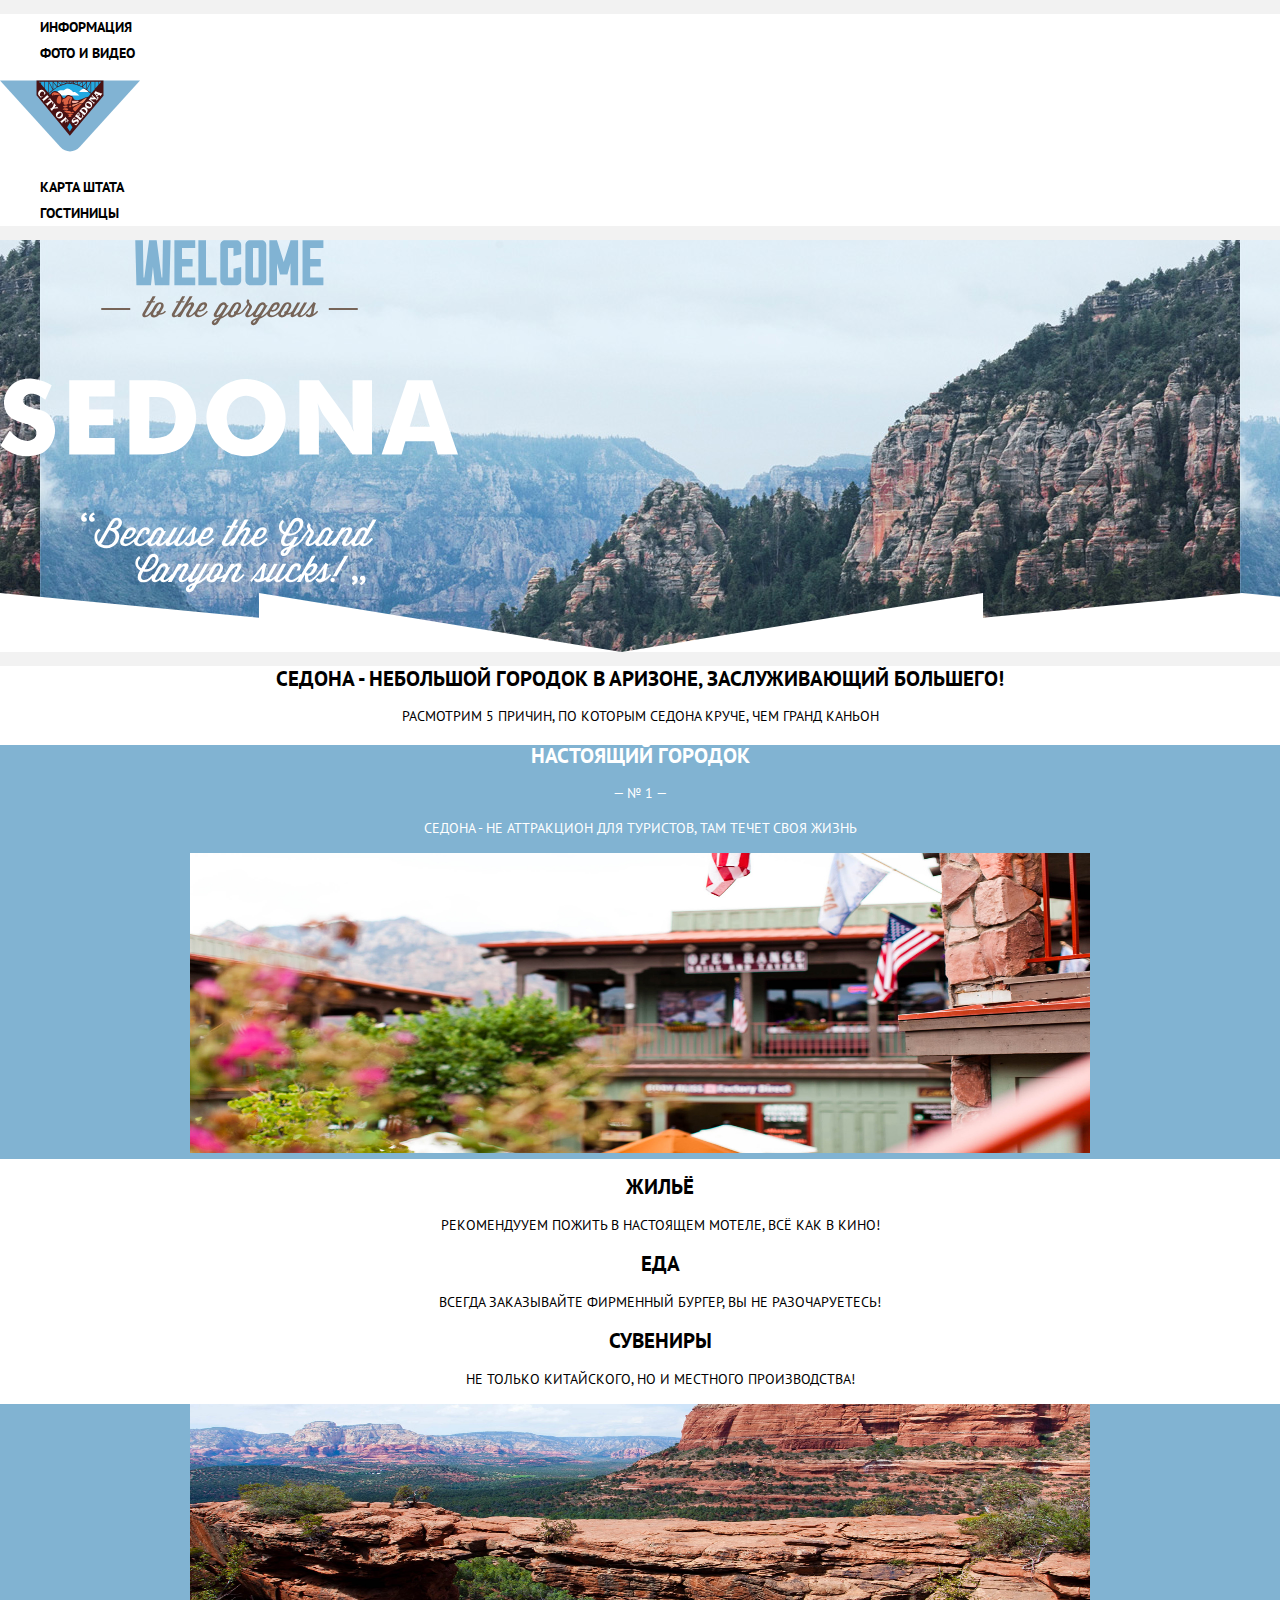
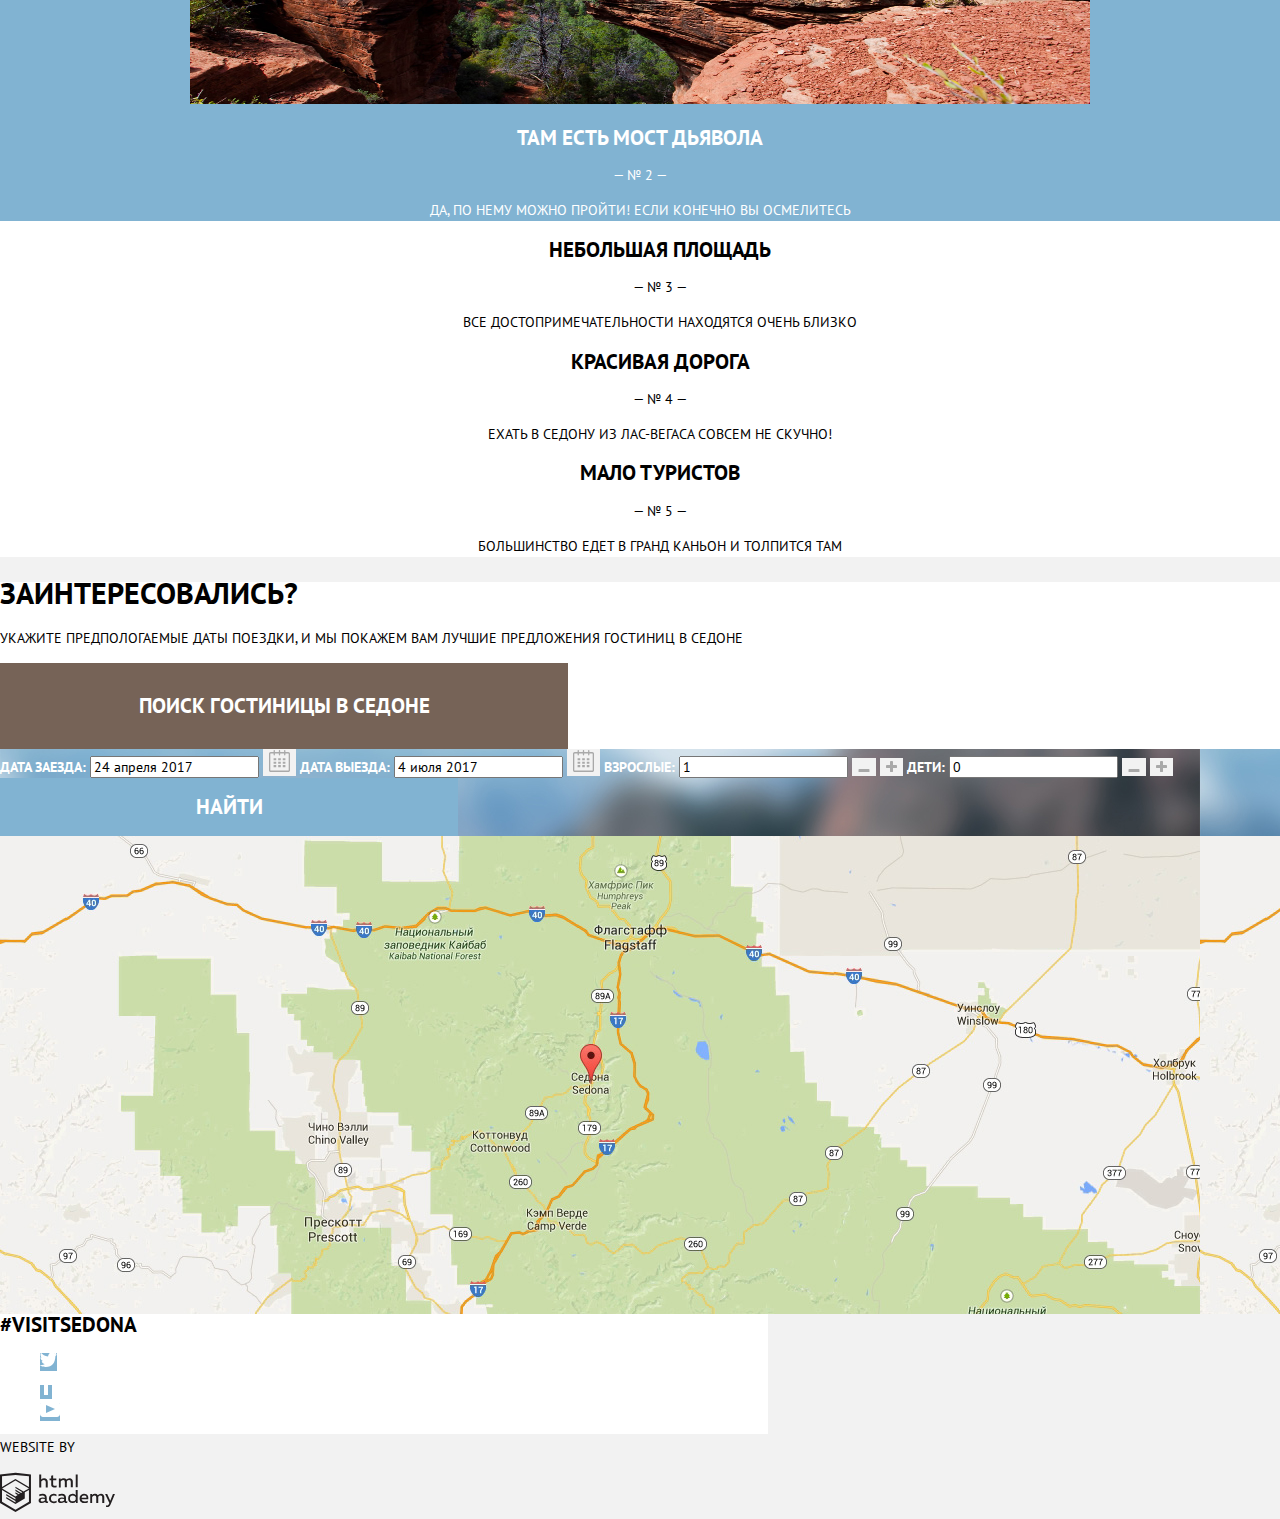
==== commit 702a3e46: "ховеры и фокусы" ====
--- a/index.html
+++ b/index.html
@@ -94,19 +94,19 @@
     	<section class="search-hotel">
     		<h2>Заинтересовались?</h2>
     		<p>Укажите предпологаемые даты поездки, и мы покажем вам лучшие предложения гостиниц в Седоне</p>
-    		<button class="button open-form-search-hotel">Поиск гостиницы в седоне</button>	
+    		<button class="open-form-search-hotel">Поиск гостиницы в седоне</button>	
     	</section>
       <section class="hidden-window-search-hotel">
       <form class="form-search-hotel" action="https://echo.htmlacademy.ru" method="post">
         <label for="Id_date-arrival">Дата заезда:
           <input type="text" id="Id_date-arrival" name="date-arrival" value="24 апреля 2017">     
-          <button class="icon_date">
+          <button class="icon-date">
             <svg xmlns="http://www.w3.org/2000/svg" width="21" height="22" viewBox="0 0 21 22"><path d="M19.251 2.025h-2.845V.648c0-.381-.294-.689-.656-.689-.363 0-.656.308-.656.689v1.377h-3.938V.648c0-.381-.294-.689-.655-.689-.363 0-.657.308-.657.689v1.377H5.906V.648c0-.381-.294-.689-.656-.689-.363 0-.657.308-.657.689v1.377H1.75C.784 2.025 0 2.847 0 3.862v16.302C0 21.179.784 22 1.75 22h17.501c.966 0 1.749-.821 1.749-1.836V3.862c0-1.015-.783-1.837-1.749-1.837zm.437 18.139a.448.448 0 0 1-.437.459H1.75a.45.45 0 0 1-.438-.459V3.862a.45.45 0 0 1 .438-.459h2.844v1.378c0 .381.294.689.657.689.362 0 .656-.308.656-.689V3.403h3.938v1.378c0 .381.294.689.657.689.361 0 .655-.308.655-.689V3.403h3.938v1.378c0 .381.293.689.656.689.362 0 .656-.308.656-.689V3.403h2.845c.241 0 .437.206.437.459v16.302z"/><path d="M4.594 8.225h2.625v2.066H4.594zM4.594 11.668h2.625v2.067H4.594zM4.594 15.112h2.625v2.066H4.594zM9.188 15.112h2.625v2.066H9.188zM9.188 11.668h2.625v2.067H9.188zM9.188 8.225h2.625v2.066H9.188zM13.781 15.112h2.625v2.066h-2.625zM13.781 11.668h2.625v2.067h-2.625zM13.781 8.225h2.625v2.066h-2.625z"/></svg>
           </button>
         </label>  
         <label for="Id_date-departure">Дата выезда:
           <input type="text" id="Id_date-departure" name="date-departure" value="4 июля 2017">
-          <button class="icon_date">
+          <button class="icon-date">
             <svg xmlns="http://www.w3.org/2000/svg" width="21" height="22" viewBox="0 0 21 22"><path d="M19.251 2.025h-2.845V.648c0-.381-.294-.689-.656-.689-.363 0-.656.308-.656.689v1.377h-3.938V.648c0-.381-.294-.689-.655-.689-.363 0-.657.308-.657.689v1.377H5.906V.648c0-.381-.294-.689-.656-.689-.363 0-.657.308-.657.689v1.377H1.75C.784 2.025 0 2.847 0 3.862v16.302C0 21.179.784 22 1.75 22h17.501c.966 0 1.749-.821 1.749-1.836V3.862c0-1.015-.783-1.837-1.749-1.837zm.437 18.139a.448.448 0 0 1-.437.459H1.75a.45.45 0 0 1-.438-.459V3.862a.45.45 0 0 1 .438-.459h2.844v1.378c0 .381.294.689.657.689.362 0 .656-.308.656-.689V3.403h3.938v1.378c0 .381.294.689.657.689.361 0 .655-.308.655-.689V3.403h3.938v1.378c0 .381.293.689.656.689.362 0 .656-.308.656-.689V3.403h2.845c.241 0 .437.206.437.459v16.302z"/><path d="M4.594 8.225h2.625v2.066H4.594zM4.594 11.668h2.625v2.067H4.594zM4.594 15.112h2.625v2.066H4.594zM9.188 15.112h2.625v2.066H9.188zM9.188 11.668h2.625v2.067H9.188zM9.188 8.225h2.625v2.066H9.188zM13.781 15.112h2.625v2.066h-2.625zM13.781 11.668h2.625v2.067h-2.625zM13.781 8.225h2.625v2.066h-2.625z"/></svg>
           </button>
         </label>  
@@ -123,11 +123,11 @@
         <button class="button" type="submit">Найти</button>  
       </form>
     </section>
-      <section class="map-sedona">
+    <section class="map-sedona">
         <a href="https://goo.gl/maps/uYMS3ZYWvqG2" target="_blank">
-          <img src="img/background-map-sedona.jpg" width="1200" height="474" alt="Здесь находится Седона">
+          <!-- <img src="img/background-map-sedona.jpg" width="1200" height="474" alt="Здесь находится Седона"> -->
         </a>
-      </section>
+    </section>
     </main>
     <footer class="main-footer">
     	<div class="footer-hestag">
@@ -135,13 +135,27 @@
       </div>  
     	<div class="footer-social">
     		<ul>
-    			<li><a class="social-button" href="#">Twitter</a></li>
-    			<li><a class="social-button" href="#">Facebook</a></li>
-    			<li><a class="social-button" href="#">Youtube</a></li>
+    			<li><a class="social-button" href="#">
+                <svg xmlns="http://www.w3.org/2000/svg" xmlns:xlink="http://www.w3.org/1999/xlink" width="17" height="15" viewBox="0 0 17 15"><path fill="#FFF" d="M10.95.144c1.685-.496 2.984.27 3.577 1.179.673-.231 1.331-.481 2.011-.708a2.345 2.345 0 0 1-.857 1.768c.685.17 1.304-.491 1.304-.491-.169 1-1.006 1.788-1.563 2.024-.231 6.75-3.175 11.217-10.077 11.082h-.446c-.41 0-4.164-.46-4.898-1.887 2.271.196 3.893-.422 4.693-1.177-.96-.3-2.679-.477-2.979-2.95.349.106.564.228 1.19.119C1.705 8.247.374 7.53.448 5.33c.285.328 1.067.536 1.34.472C1.085 5.561-.182 2.442.894.85c1.818 1.854 3.735 3.606 7.152 3.773C8.254 2.33 9.183.793 10.95.144z"/>
+                </svg>
+              </a>
+          </li>
+    			<li><a class="social-button" href="#">
+                <svg xmlns="http://www.w3.org/2000/svg" width="12" height="22" viewBox="0 0 12 22"><path fill="#FFF" d="M12 4V0H8a4 4 0 0 0-4 4v4H0v4h4v10h4V12h4V8H8V4h4z"/>
+                </svg>
+              </a>
+          </li>
+    			<li><a class="social-button" href="#">
+                <svg xmlns="http://www.w3.org/2000/svg" xmlns:xlink="http://www.w3.org/1999/xlink" width="20" height="16" viewBox="0 0 20 16"><path fill="#FFF" d="M17 0H3C1.35 0 0 1.35 0 3v10c0 1.65 1.35 3 3 3h14c1.65 0 3-1.35 3-3V3c0-1.65-1.35-3-3-3zM6.027 11.998V4.002L15.014 8l-8.987 3.998z"/></svg>
+              </a>
+          </li>
     		</ul>
     	</div>
     	<div class="footer-copyright">
-        <a class="button-copyright" href="https://htmlacademy.ru/intensive/htmlcss" target="_blank">Website by html academy</a>
+        <p>Website by</p>
+        <a class="button-copyright" href="https://htmlacademy.ru/intensive/htmlcss" target="_blank"> 
+          <svg id="Layer_1" data-name="Layer 1" xmlns="http://www.w3.org/2000/svg" viewBox="0 0 108.08 36.85"><title>logo-htmlacademy-small</title><path class="copyright" d="M44.61,26.88a2,2,0,0,0,.55-0.1v1.33a3.25,3.25,0,0,1-1.18.21,1.67,1.67,0,0,1-1.67-1,4.84,4.84,0,0,1-3.14,1.08c-1.51,0-2.91-.83-2.91-2.55,0-2.13,2-2.79,3.71-2.79a11.08,11.08,0,0,1,2.17.25v-0.3c0-1-.76-1.77-2.19-1.77a7.42,7.42,0,0,0-3,.64v-1.7a10.21,10.21,0,0,1,3.19-.55c2.36,0,3.81,1.12,3.81,3.65v3a0.54,0.54,0,0,0,.49.59h0.17Zm-6.44-1.13A1.35,1.35,0,0,0,39.63,27h0.11a3.39,3.39,0,0,0,2.41-1V24.58a9.72,9.72,0,0,0-1.81-.21c-1,0-2.16.33-2.16,1.38h0Zm12.36-6.11a5,5,0,0,1,2.57.64V22a4.08,4.08,0,0,0-2.3-.7,2.75,2.75,0,1,0,0,5.49,5,5,0,0,0,2.43-.64v1.71a6.27,6.27,0,0,1-2.76.57A4.21,4.21,0,0,1,46,24.51q0-.21,0-0.41a4.32,4.32,0,0,1,4.18-4.46h0.38Zm12.17,7.24a2,2,0,0,0,.55-0.1v1.33a3.25,3.25,0,0,1-1.18.21,1.67,1.67,0,0,1-1.67-1,4.84,4.84,0,0,1-3.14,1.08c-1.51,0-2.91-.83-2.91-2.55,0-2.13,2-2.79,3.71-2.79a11.08,11.08,0,0,1,2.17.25v-0.3c0-1-.76-1.77-2.19-1.77a7.42,7.42,0,0,0-3,.64v-1.7a10.21,10.21,0,0,1,3.19-.55c2.36,0,3.81,1.12,3.81,3.65v3a0.54,0.54,0,0,0,.49.59h0.17Zm-6.44-1.13A1.35,1.35,0,0,0,57.73,27h0.11a3.39,3.39,0,0,0,2.41-1V24.58a9.72,9.72,0,0,0-1.81-.21c-1.06,0-2.16.33-2.16,1.38h0ZM73,16V28.2H71.35V26.88a3.88,3.88,0,0,1-3.19,1.54,4.4,4.4,0,0,1,0-8.78,3.81,3.81,0,0,1,3,1.3V16H73Zm-4.53,5.22a2.76,2.76,0,1,0,0,5.52A2.86,2.86,0,0,0,71.15,25V23A2.91,2.91,0,0,0,68.49,21.27ZM79,19.64c3.31,0,4.46,2.68,3.92,5.09H76.7c0.21,1.5,1.67,2.11,3.19,2.11a6.11,6.11,0,0,0,2.64-.59v1.6a7.14,7.14,0,0,1-3,.57C77,28.42,74.78,27,74.78,24a4.18,4.18,0,0,1,4-4.39H79Zm0.09,1.54a2.28,2.28,0,0,0-2.44,2.1v0.06H81.3A2,2,0,0,0,79.13,21.18Zm5.73,7V19.87h1.65v1a3.81,3.81,0,0,1,2.78-1.27A2.86,2.86,0,0,1,91.89,21a4.12,4.12,0,0,1,2.91-1.33A3.06,3.06,0,0,1,98,23V28.2h-1.9V23.05a1.59,1.59,0,0,0-1.42-1.75H94.42a2.8,2.8,0,0,0-2.07,1.12V28.2h-1.9V23.05A1.59,1.59,0,0,0,89,21.31H88.8a3,3,0,0,0-2.21,1.29v5.63H84.86Zm21.31-8.33h1.9l-3.91,9.46c-0.9,2.17-2.09,2.86-3.35,2.86a4.76,4.76,0,0,1-1.1-.14V30.46a2.86,2.86,0,0,0,.85.12c0.9,0,1.58-.64,2.07-1.9l0.17-.42-4-8.4h2l2.86,6.29ZM38.73,1.46V6.22a3.81,3.81,0,0,1,2.7-1.14,3.25,3.25,0,0,1,3.44,3.4v5.15H43V8.72a1.81,1.81,0,0,0-1.61-2h-0.3a2.93,2.93,0,0,0-2.32,1.39v5.52h-1.9V1.46h1.9ZM49.94,2.31v3h3V6.91h-3v3.81c0,1.1.5,1.46,1.58,1.46a4.49,4.49,0,0,0,1.69-.33v1.6A6.8,6.8,0,0,1,51,13.8a2.55,2.55,0,0,1-2.86-2.74V6.89H46.58V5.26h1.5V2.74Zm5.4,11.31V5.28H57v1A3.81,3.81,0,0,1,59.77,5a2.86,2.86,0,0,1,2.6,1.33A4.12,4.12,0,0,1,65.28,5,3.06,3.06,0,0,1,68.44,8.4v5.21h-1.9V8.46a1.59,1.59,0,0,0-1.42-1.75H64.89a2.8,2.8,0,0,0-2.07,1.12v5.78h-1.9V8.46A1.59,1.59,0,0,0,59.5,6.71H59.27A3,3,0,0,0,57.06,8v5.63H55.34ZM71.17,1.45H73V13.6H71.17V1.45ZM14.71,0H14.55L0,1.54V28.21l14.55,8.66,14.55-8.66V1.54Zm12.5,27.1L14.55,34.64,1.9,27.12V16.18l12.59,7.5V25L5.86,19.9v1.31l8.68,5.21v1.39L5.87,22.65V24l8.68,5.21,8.75-5.24V18.31L27.2,16V27.12Zm0-12.53-3.48,2-1.6,1L14.51,13v1.31L21,18.23H21l-0.14.09-1,.54-5.37-3.2V17l4.24,2.52-1,.67-3.2-1.9v1.31l2.1,1.24L14.5,22.1,2,14.65,14.51,7.11Zm0-1.32L14.49,5.76,1.91,13.25v-10L14.56,1.92,27.21,3.25v10h0Z" transform="translate(0 -0.02)" fill="#231f20"/></svg>
+        </a>
       </div> 	
     </footer>
    
--- a/css/style.css
+++ b/css/style.css
@@ -12,6 +12,13 @@
 
 	background-color: #f2f2f2;
 
+}
+.visually-hidden {
+  position: absolute;
+  clip: rect(0 0 0 0);
+  width: 1px;
+  height: 1px;
+  margin: -1px;
 }
 
 a {
@@ -43,6 +50,9 @@
 	color: #81b3d2;
 }
 .main-navigation a:active {
+	color: #766357;
+}
+.site-navigation-current a {
 	color: #766357;
 }
 
@@ -89,4 +99,143 @@
 }
 .features-list {
 	list-style: none;
+}
+.search-hotel {
+	background-color: #ffffff;
+}
+.search-hotel h2{
+	font-size: 30px;
+}
+
+button {
+	border: none;
+	text-transform: uppercase;
+}
+
+button.open-form-search-hotel {
+	width: 568px;
+	height: 86px;
+		
+	font-size: 21px;
+	font-weight: 700;
+	color: #ffffff;
+	
+	background-color: #766357;
+	
+}
+button.open-form-search-hotel:hover,
+button.open-form-search-hotel:focus {
+	background-color: #604e44;
+}
+button.open-form-search-hotel:active {
+	color: rgba(255,255,255, 0.3);
+	background-color: #503e32;
+}
+form.form-search-hotel {
+	font-weight: 700;
+
+}
+form button.button {
+	width: 458px;
+	height: 58px;
+
+	font-size: 21px;
+	font-weight: 700;
+	color: #ffffff;
+	text-transform: uppercase;
+
+	background-color: #81b3d2;
+	border: none;
+
+}
+form button.button:hover,
+form button.button:focus {
+	background-color: #669ebf;
+}
+form button.button:active {
+	color: rgba(255,255,255, 0.3);
+	background-color: #5596be;
+}
+.icon-date {
+	background-color: #f2f2f2;
+}
+
+.icon-date svg {
+	fill: rgba(0,0,0, 0.3);
+} 
+.icon-date svg:hover,
+.icon-date svg:focus {
+	fill: rgba(0,0,0);
+}
+.icon-date svg:active {
+	fill: #82b3d3;
+}
+.icon-minus, 	
+.icon-plus {
+	background-color: #f2f2f2;
+} 
+
+.icon-minus img:hover,
+.icon-minus img:focus,
+.icon-plus img:hover,
+.icon-plus img:focus {
+	filter: invert(1);
+}
+
+.map-sedona {
+	/*width: 768px;*/
+	height: 478px;
+
+	background-image: url("../img/background-map-sedona.jpg");
+}
+.form-search-hotel {
+	color: #ffffff;
+	background-image: url("../img/background-form-search-hotel.jpg");
+}
+
+footer {
+	width: 768px;
+	height: 120px;
+
+	background-color: #ffffff;
+}
+.footer-hestag a {
+	font-size: 21px;
+	font-weight: 700;
+
+	color: #000000;
+	
+}
+
+.footer-social ul {
+	list-style: none;
+	
+}
+
+.footer-social a{
+	width: 46px;
+	height: 48px;
+	background-color: #81b3d2;
+}
+.footer-social a:hover,
+.footer-social a:focus {
+	background-color: #669ebf;
+}
+.footer-social a:active {
+	color: rgba(255,255,255, 0.3);
+	background-color: #669ebf;
+}
+.footer-copyright a{
+	color: #000000;
+}
+.footer-copyright svg {
+	width: 115px;
+	height: 41px;
+}
+.copyright:hover,
+.copyright:focus {
+	fill: #82b3d3;
+}
+.copyright:active {
+	fill: #bcbabb;
 }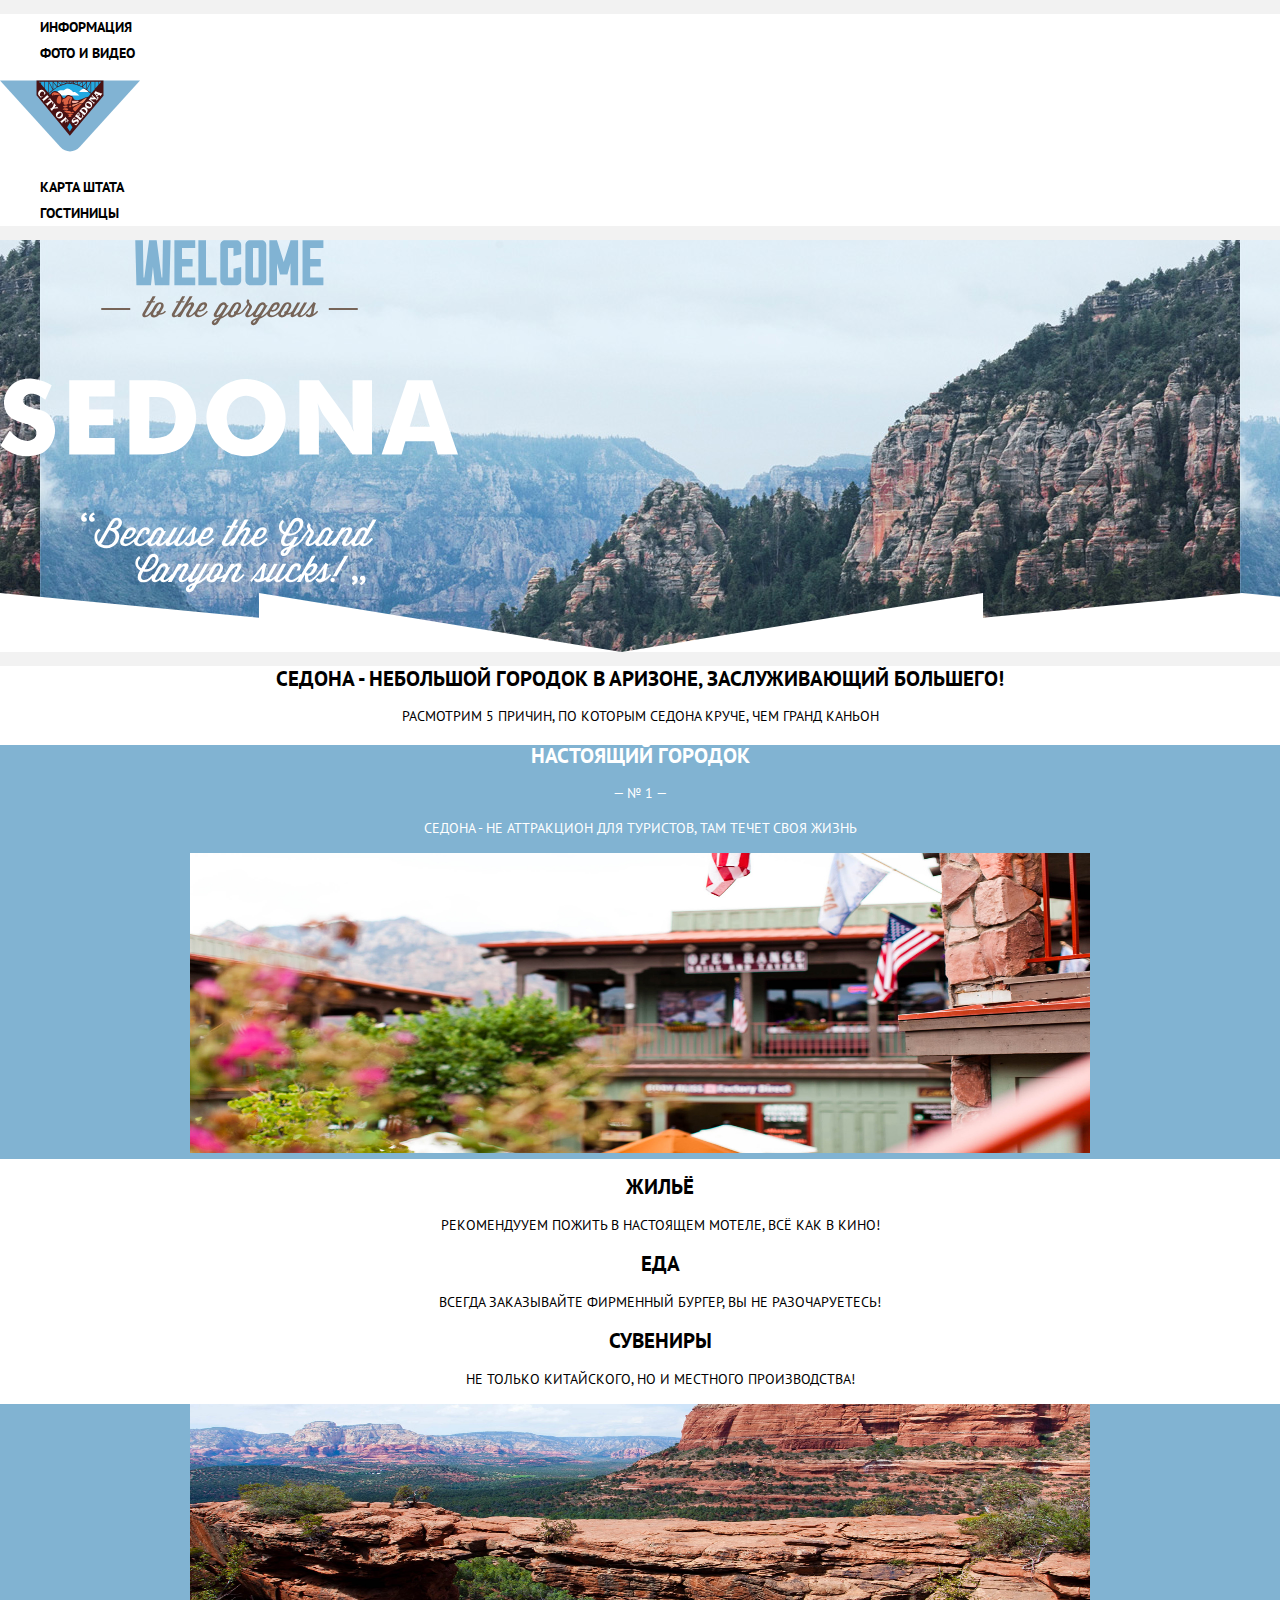
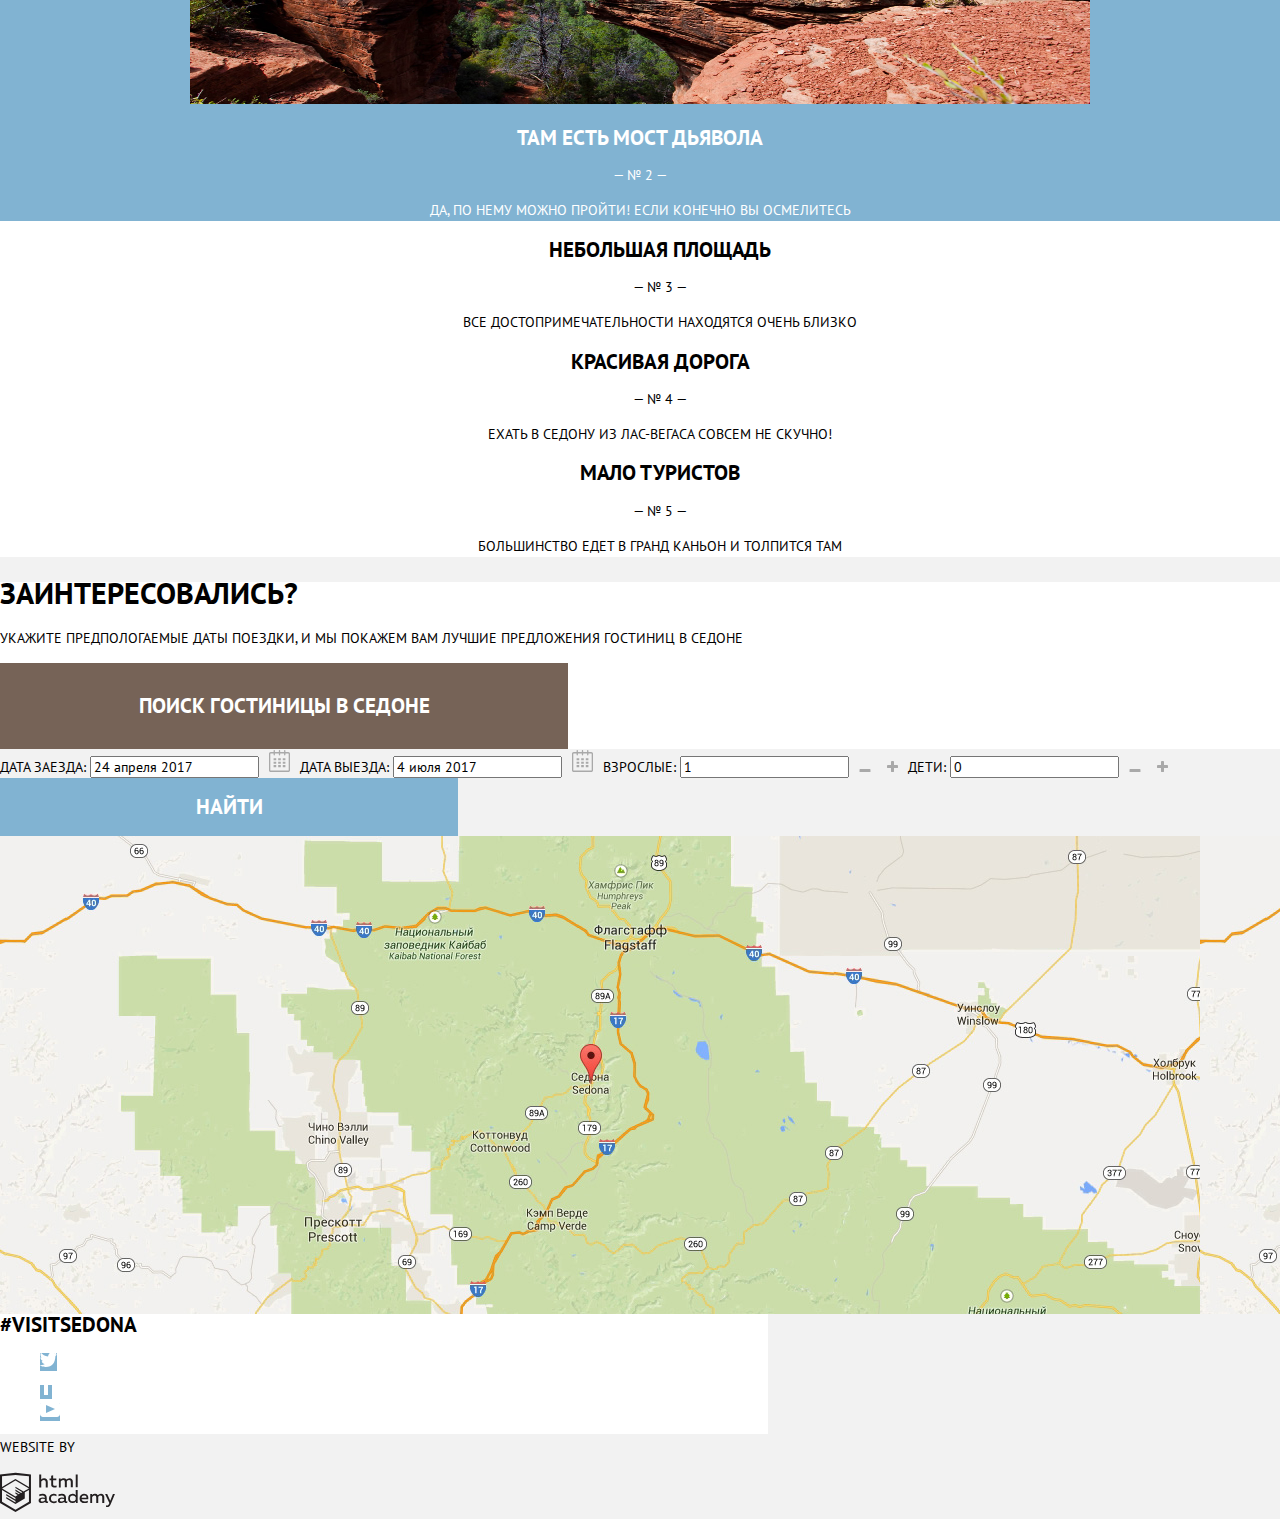
==== commit 6754e379: "закончил hover и active" ====
--- a/index.html
+++ b/index.html
@@ -97,7 +97,7 @@
     		<button class="open-form-search-hotel">Поиск гостиницы в седоне</button>	
     	</section>
       <section class="hidden-window-search-hotel">
-      <form class="form-search-hotel" action="https://echo.htmlacademy.ru" method="post">
+      <form action="https://echo.htmlacademy.ru" method="post">
         <label for="Id_date-arrival">Дата заезда:
           <input type="text" id="Id_date-arrival" name="date-arrival" value="24 апреля 2017">     
           <button class="icon-date">
--- a/css/style.css
+++ b/css/style.css
@@ -50,7 +50,7 @@
 	color: #81b3d2;
 }
 .main-navigation a:active {
-	color: #766357;
+	color: rgba(0,0,0, 0.3);
 }
 .site-navigation-current a {
 	color: #766357;
@@ -107,11 +107,6 @@
 	font-size: 30px;
 }
 
-button {
-	border: none;
-	text-transform: uppercase;
-}
-
 button.open-form-search-hotel {
 	width: 568px;
 	height: 86px;
@@ -119,7 +114,9 @@
 	font-size: 21px;
 	font-weight: 700;
 	color: #ffffff;
-	
+	text-transform: uppercase;
+	
+	border: none;
 	background-color: #766357;
 	
 }
@@ -158,6 +155,7 @@
 }
 .icon-date {
 	background-color: #f2f2f2;
+	border: none;
 }
 
 .icon-date svg {
@@ -172,6 +170,7 @@
 }
 .icon-minus, 	
 .icon-plus {
+	border: none;
 	background-color: #f2f2f2;
 } 
 
@@ -192,6 +191,121 @@
 	color: #ffffff;
 	background-image: url("../img/background-form-search-hotel.jpg");
 }
+fieldset {
+   border: none;
+}
+legend {
+	font-weight: 700;
+}
+.checkbox-indicator-on {
+	width: 27px;
+	height: 23px;
+	border: none;
+	background-repeat: none;
+	background-color: rgba(0,0,0, 0);
+	background-image: url("../img/icon-checkbox-on.svg");
+}
+.checkbox-indicator-off {
+	width: 23px;
+	height: 23px;
+	border: none;
+	background-repeat: none;
+	background-color: rgba(0,0,0, 0);
+	background-image: url("../img/icon-checkbox-off.svg");
+}
+.range-price {
+	width: 314px;
+	height: 32px;
+	text-align: center;
+	border: 2px solid white;
+}
+.range-price span {
+	text-align: center;
+}
+.strip img{
+	padding-top: 5px;  
+}
+.show-hotels {
+	border: 2px solid white;
+	text-transform: uppercase;
+	background-color: rgba(0,0,0, 0);
+	color: #ffffff;
+}
+.show-hotels:hover,
+.show-hotels:focus {
+	background-color: #ffffff;
+	color: #000000;
+}
+.current {
+	color: #81b3d2;
+}
+.sort-hotels {
+	border-bottom: 2px #81b3d2 dotted;
+	color: rgba(0,0,0, 0.3);
+}
+.sort-hotels:hover {
+	border-bottom: 2px #81b3d2 dotted;
+	color: #81b3d2;
+}
+.sort-hotels:active {
+	border-bottom: none;
+	color: #000000;
+}
+.up-dir {
+	fill: #cacaca;
+}
+.up-dir:hover,
+.up-dir:focus, {
+	fill: #231F20;
+}
+.up-dir:active {
+	fill: #81b3d2;
+}
+.current-dir {
+	fill: #81b3d2;
+}
+.name-hotel {
+	text-decoration: none;
+	color: #000000;
+}
+.name-hotel:hover,
+.name-hotel:focus {
+	color: #81b3d2;
+}
+.name-hotel:active {
+	color: rgba(0,0,0, 0.3);
+} 
+.hotel-item {
+	/*width: 110px;
+	height: 27px;*/
+	border: none;
+	color: #ffffff;
+	background-color: #81b3d2; 
+}
+.hotel-item:hover,
+.hotel-item:focus {
+	background-color: #669ebf;
+}
+.hotel-item:active {
+	color: rgba(255,255,255,0.3);
+	background-color: #5596be; 
+}
+.button-reserve {
+	/*width: 142px;
+	height: 27px;*/
+	border: none;
+	color: rgb(255,255,255);
+	background-color: #766257;
+}
+.button-reserve:hover,
+.button-reserve:focus {
+	background-color: #604e44;
+}
+.button-reserve:active {
+	color: rgba(255,255,255,0.3);
+	background-color: #503e32;
+}
+
 
 footer {
 	width: 768px;
